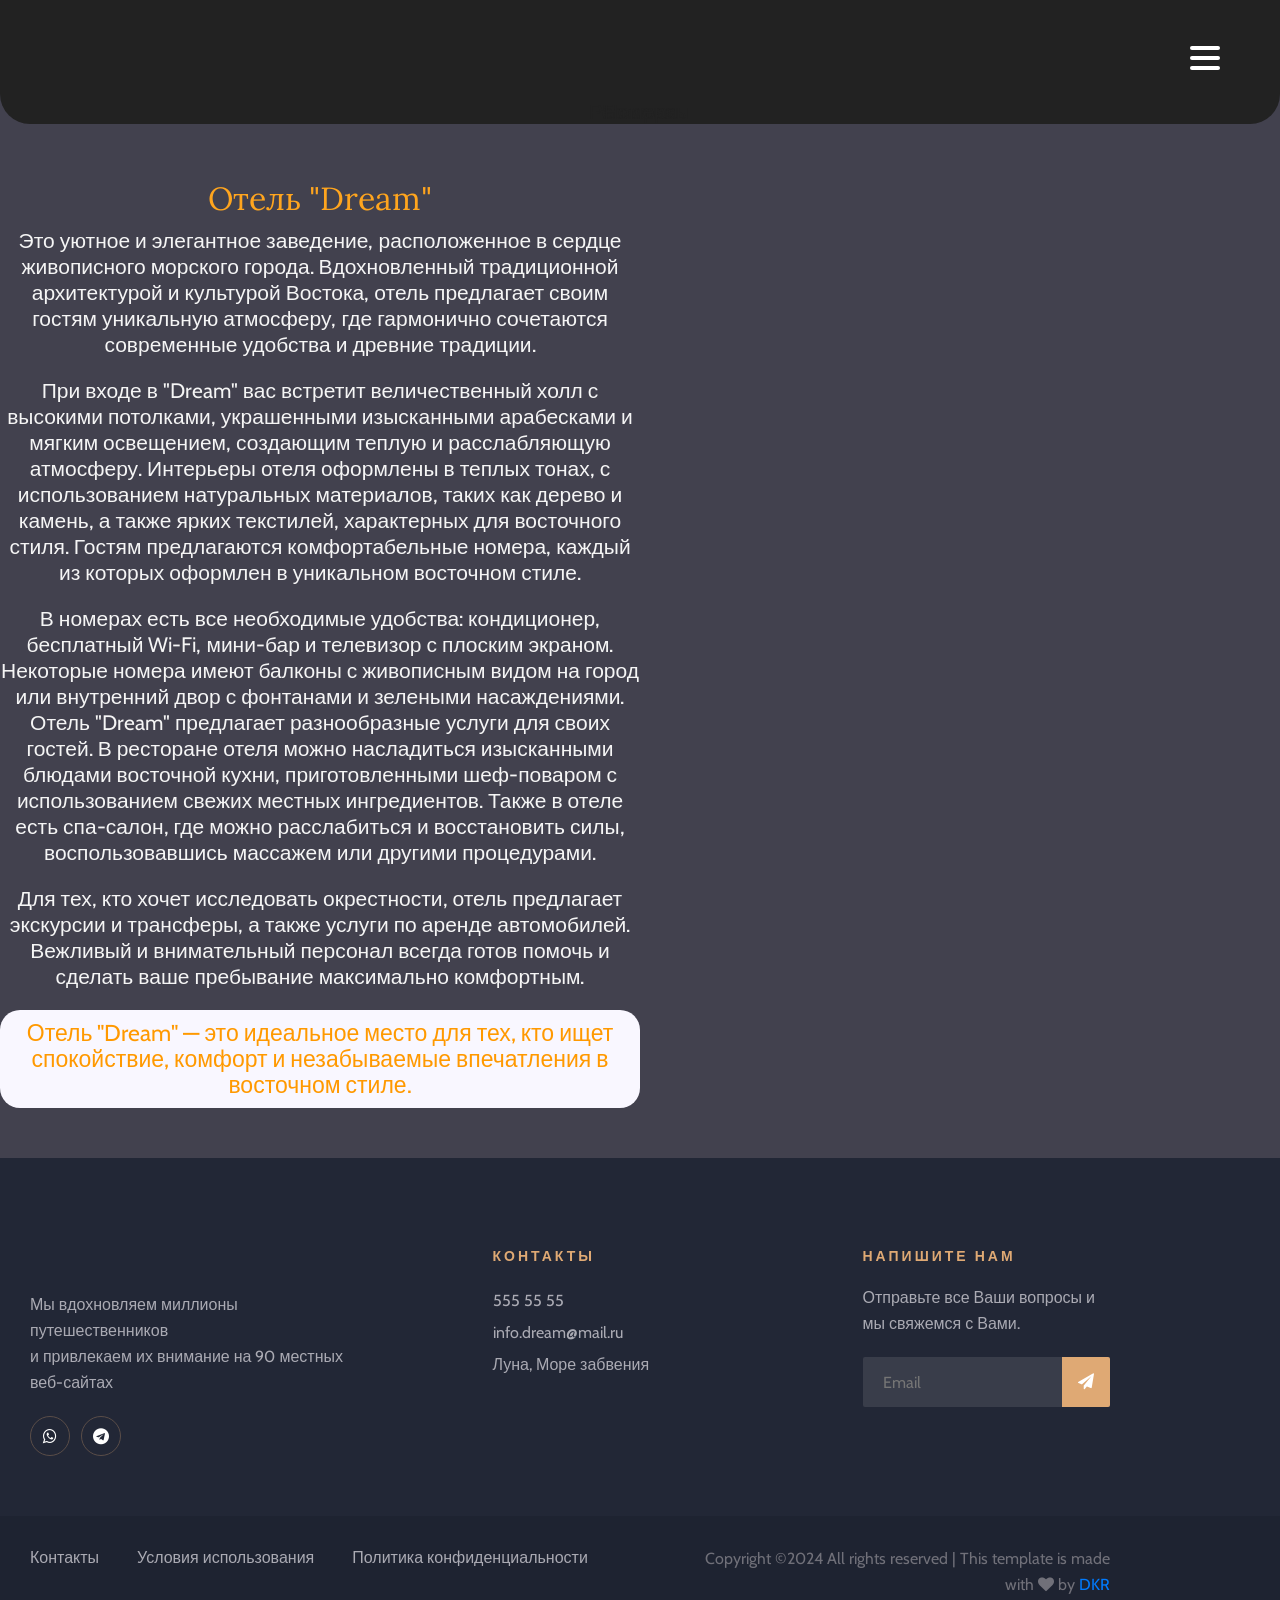
==== about_us.html @ 43c2ede9 "add main html" ====
<!DOCTYPE html>
<html ru>
    <head>
        <meta charset="UTF-8">
        <meta name="description" content="Мечта">
        <meta name="viewport" content="width=device-width, initial-scale=1.0">
        <title>О нас</title>

        <!-- Google Font -->
        <link href="https://fonts.googleapis.com/css?family=Lora:400,700&display=swap" rel="stylesheet">
        <link href="https://fonts.googleapis.com/css?family=Cabin:400,500,600,700&display=swap" rel="stylesheet">

        <!-- Css Styles -->
        <link rel="stylesheet" href="css/bootstrap.min.css" type="text/css">
        <link rel="stylesheet" href="css/font-awesome.min.css" type="text/css">
        <link rel="stylesheet" href="css/elegant-icons.css" type="text/css">
        <link rel="stylesheet" href="css/flaticon.css" type="text/css">
        <link rel="stylesheet" href="css/owl.carousel.min.css" type="text/css">
        <link rel="stylesheet" href="css/nice-select.css" type="text/css">
        <link rel="stylesheet" href="css/jquery-ui.min.css" type="text/css">
        <link rel="stylesheet" href="css/magnific-popup.css" type="text/css">
        <link rel="stylesheet" href="css/slicknav.min.css" type="text/css">
        <link rel="stylesheet" href="css/style.css" type="text/css">
    </head>
    <body style="background-color: rgb(66, 65, 78);">
        <script>
            function smoothScroll(event, targetId) {
                event.preventDefault(); // Отменяем стандартное поведение ссылки
                const targetElement = document.getElementById(targetId); // Находим целевой элемент
                targetElement.scrollIntoView({
                    behavior: 'smooth' // Устанавливаем плавный переход
                });
            }
        </script>
        <header class="header-section" id="home1">
            <section class="top-nav">

                <div class="logo-top">
                     <a href="#home1" onclick="smoothScroll(event, 'home1')">
                        <img src="./img/logo1.png" alt="">
                     </a>
                </div>

                <input id="menu-toggle" type="checkbox" />
                <label class='menu-button-container' for="menu-toggle">
                <div class='menu-button'></div>
                </label>
                 <ul class="menu_top">
                    <li><a href="E:\Университет\Dream\home.html">Главная</a></li>
                    <li><a href="E:\Университет\Dream\restaurants.html">Рестораны</a></li>
                    <li><a href="./rooms/rooms.html">Номера</a></li>
                 </ul>

            </section>
            <div class="menu-item" id="home">
                <div class="containero">
                    <div class="row">

                        <div class="logo1">
                            <div class="logo">
                                <a href="#home" onclick="smoothScroll(event, 'home')">
                                    <img src="./img/logo1.png" alt="">
                                </a>
                            </div>
                        </div>
                        <div class="menus">
                            <div class="nav-menu">
                                <nav class="mainmenu">
                                    <ul>
                                        <li class="ost"><a href="E:\Университет\Dream\restaurants.html">Рестораны</a></li>
                                        <li class="ost"><a href="./rooms/rooms.html">Номера</a>
                                            <ul class="dropdown">
                                                <li><a href="./rooms/standart.html">Стандарт</a></li>
                                                <li><a href="./rooms/deluxe.html">Делюкс</a></li>
                                                <li><a href="./rooms/family.html">Семейный</a></li>
                                                <li><a href="./rooms/premium.html">Премиум</a></li>
                                            </ul>
                                        </li>
                                        <li class="contact" style="padding-left: 55px;"><a href="E:\Университет\Dream\home.html">Главная</a></li>
                                    </ul>
                                </nav>
                            </div>
                        </div>
                    </div>
                </div>
            </div>
        </header>
        <section>
            <div class="about-us">
                <h2>Отель "Dream"</h2>
                <p>Это уютное и элегантное заведение, расположенное в сердце живописного морского города. Вдохновленный традиционной архитектурой и культурой Востока, отель предлагает своим гостям уникальную атмосферу, где гармонично сочетаются современные удобства и древние традиции.</p>
                <p>При входе в "Dream" вас встретит величественный холл с высокими потолками, украшенными изысканными арабесками и мягким освещением, создающим теплую и расслабляющую атмосферу. Интерьеры отеля оформлены в теплых тонах, с использованием натуральных материалов, таких как дерево и камень, а также ярких текстилей, характерных для восточного стиля.
                    Гостям предлагаются комфортабельные номера, каждый из которых оформлен в уникальном восточном стиле.</p>
                <p>В номерах есть все необходимые удобства: кондиционер, бесплатный Wi-Fi, мини-бар и телевизор с плоским экраном. Некоторые номера имеют балконы с живописным видом на город или внутренний двор с фонтанами и зелеными насаждениями.
                    Отель "Dream" предлагает разнообразные услуги для своих гостей. В ресторане отеля можно насладиться изысканными блюдами восточной кухни, приготовленными шеф-поваром с использованием свежих местных ингредиентов. Также в отеле есть спа-салон, где можно расслабиться и восстановить силы, воспользовавшись массажем или другими процедурами.
                </p>
                <p>Для тех, кто хочет исследовать окрестности, отель предлагает экскурсии и трансферы, а также услуги по аренде автомобилей. Вежливый и внимательный персонал всегда готов помочь и сделать ваше пребывание максимально комфортным.</p>
                <p id="p1">Отель "Dream" — это идеальное место для тех, кто ищет спокойствие, комфорт и незабываемые впечатления в восточном стиле.</p>
            </div>
        </section>
        <footer class="footer-section" id="contact1">
            <div class="container">
                <div class="footer-text">
                    <div class="row">
                        <div class="col-lg-4">
                            <div class="ft-about">
                                <div class="logo">
                                    <a href="#">
                                        <img src="img/footer-logo.svg" alt="">
                                    </a>
                                </div>
                                <p>Мы вдохновляем миллионы путешественников <br /> и привлекаем их внимание на 90 местных веб-сайтах</p>
                                <div class="fa-social">
                                    <a href="#"><i class="fa fa-whatsapp"></i></a>
                                    <a href="#"><i class="fa fa-telegram"></i></a>
                                </div>
                            </div>
                        </div>
                        <div class="col-lg-3 offset-lg-1">
                            <div class="ft-contact">
                                <h6>Контакты</h6>
                                <ul>
                                    <li>555 55 55</li>
                                    <li>info.dream@mail.ru</li>
                                    <li>Луна, Море забвения</li>
                                </ul>
                            </div>
                        </div>
                        <div class="col-lg-3 offset-lg-1">
                            <div class="ft-newslatter">
                                <h6> Напишите нам</h6>
                                <p>Отправьте все Ваши вопросы и мы свяжемся с Вами.</p>
                                <form action="#" class="fn-form">
                                    <input type="text" placeholder="Email">
                                    <button type="submit"><i class="fa fa-send"></i></button>
                                </form>
                            </div>
                        </div>
                    </div>
                </div>
            </div>
            <div class="copyright-option">
                <div class="container">
                    <div class="row">
                        <div class="col-lg-7">
                            <ul>
                                <li><a href="#">Контакты</a></li>
                                <li><a href="#">Условия использования</a></li>
                                <li><a href="#">Политика конфиденциальности</a></li>
                            </ul>
                        </div>
                        <div class="col-lg-5">
                            <div class="co-text"><p><!-- Link back to Colorlib can't be removed. Template is licensed under CC BY 3.0. -->
      Copyright &copy;2024 All rights reserved | This template is made with <i class="fa fa-heart" aria-hidden="true"></i> by <a href="https://dkr.ru" target="_blank">DKR</a>
      <!-- Link back to Colorlib can't be removed. Template is licensed under CC BY 3.0. --></p></div>
                        </div>
                    </div>
                </div>
            </div>
        </footer>
    </body>
</html>
---- css/elegant-icons.css ----
@font-face {
	font-family: 'ElegantIcons';
	src:url('../fonts/ElegantIcons.eot');
	src:url('../fonts/ElegantIcons.eot?#iefix') format('embedded-opentype'),
		url('../fonts/ElegantIcons.woff') format('woff'),
		url('../fonts/ElegantIcons.ttf') format('truetype'),
		url('../fonts/ElegantIcons.svg#ElegantIcons') format('svg');
	font-weight: normal;
	font-style: normal;
}

/* Use the following CSS code if you want to use data attributes for inserting your icons */
[data-icon]:before {
	font-family: 'ElegantIcons';
	content: attr(data-icon);
	speak: none;
	font-weight: normal;
	font-variant: normal;
	text-transform: none;
	line-height: 1;
	-webkit-font-smoothing: antialiased;
	-moz-osx-font-smoothing: grayscale;
}

/* Use the following CSS code if you want to have a class per icon */
/*
Instead of a list of all class selectors,
you can use the generic selector below, but it's slower:
[class*="your-class-prefix"] {
*/
.arrow_up, .arrow_down, .arrow_left, .arrow_right, .arrow_left-up, .arrow_right-up, .arrow_right-down, .arrow_left-down, .arrow-up-down, .arrow_up-down_alt, .arrow_left-right_alt, .arrow_left-right, .arrow_expand_alt2, .arrow_expand_alt, .arrow_condense, .arrow_expand, .arrow_move, .arrow_carrot-up, .arrow_carrot-down, .arrow_carrot-left, .arrow_carrot-right, .arrow_carrot-2up, .arrow_carrot-2down, .arrow_carrot-2left, .arrow_carrot-2right, .arrow_carrot-up_alt2, .arrow_carrot-down_alt2, .arrow_carrot-left_alt2, .arrow_carrot-right_alt2, .arrow_carrot-2up_alt2, .arrow_carrot-2down_alt2, .arrow_carrot-2left_alt2, .arrow_carrot-2right_alt2, .arrow_triangle-up, .arrow_triangle-down, .arrow_triangle-left, .arrow_triangle-right, .arrow_triangle-up_alt2, .arrow_triangle-down_alt2, .arrow_triangle-left_alt2, .arrow_triangle-right_alt2, .arrow_back, .icon_minus-06, .icon_plus, .icon_close, .icon_check, .icon_minus_alt2, .icon_plus_alt2, .icon_close_alt2, .icon_check_alt2, .icon_zoom-out_alt, .icon_zoom-in_alt, .icon_search, .icon_box-empty, .icon_box-selected, .icon_minus-box, .icon_plus-box, .icon_box-checked, .icon_circle-empty, .icon_circle-slelected, .icon_stop_alt2, .icon_stop, .icon_pause_alt2, .icon_pause, .icon_menu, .icon_menu-square_alt2, .icon_menu-circle_alt2, .icon_ul, .icon_ol, .icon_adjust-horiz, .icon_adjust-vert, .icon_document_alt, .icon_documents_alt, .icon_pencil, .icon_pencil-edit_alt, .icon_pencil-edit, .icon_folder-alt, .icon_folder-open_alt, .icon_folder-add_alt, .icon_info_alt, .icon_error-oct_alt, .icon_error-circle_alt, .icon_error-triangle_alt, .icon_question_alt2, .icon_question, .icon_comment_alt, .icon_chat_alt, .icon_vol-mute_alt, .icon_volume-low_alt, .icon_volume-high_alt, .icon_quotations, .icon_quotations_alt2, .icon_clock_alt, .icon_lock_alt, .icon_lock-open_alt, .icon_key_alt, .icon_cloud_alt, .icon_cloud-upload_alt, .icon_cloud-download_alt, .icon_image, .icon_images, .icon_lightbulb_alt, .icon_gift_alt, .icon_house_alt, .icon_genius, .icon_mobile, .icon_tablet, .icon_laptop, .icon_desktop, .icon_camera_alt, .icon_mail_alt, .icon_cone_alt, .icon_ribbon_alt, .icon_bag_alt, .icon_creditcard, .icon_cart_alt, .icon_paperclip, .icon_tag_alt, .icon_tags_alt, .icon_trash_alt, .icon_cursor_alt, .icon_mic_alt, .icon_compass_alt, .icon_pin_alt, .icon_pushpin_alt, .icon_map_alt, .icon_drawer_alt, .icon_toolbox_alt, .icon_book_alt, .icon_calendar, .icon_film, .icon_table, .icon_contacts_alt, .icon_headphones, .icon_lifesaver, .icon_piechart, .icon_refresh, .icon_link_alt, .icon_link, .icon_loading, .icon_blocked, .icon_archive_alt, .icon_heart_alt, .icon_star_alt, .icon_star-half_alt, .icon_star, .icon_star-half, .icon_tools, .icon_tool, .icon_cog, .icon_cogs, .arrow_up_alt, .arrow_down_alt, .arrow_left_alt, .arrow_right_alt, .arrow_left-up_alt, .arrow_right-up_alt, .arrow_right-down_alt, .arrow_left-down_alt, .arrow_condense_alt, .arrow_expand_alt3, .arrow_carrot_up_alt, .arrow_carrot-down_alt, .arrow_carrot-left_alt, .arrow_carrot-right_alt, .arrow_carrot-2up_alt, .arrow_carrot-2dwnn_alt, .arrow_carrot-2left_alt, .arrow_carrot-2right_alt, .arrow_triangle-up_alt, .arrow_triangle-down_alt, .arrow_triangle-left_alt, .arrow_triangle-right_alt, .icon_minus_alt, .icon_plus_alt, .icon_close_alt, .icon_check_alt, .icon_zoom-out, .icon_zoom-in, .icon_stop_alt, .icon_menu-square_alt, .icon_menu-circle_alt, .icon_document, .icon_documents, .icon_pencil_alt, .icon_folder, .icon_folder-open, .icon_folder-add, .icon_folder_upload, .icon_folder_download, .icon_info, .icon_error-circle, .icon_error-oct, .icon_error-triangle, .icon_question_alt, .icon_comment, .icon_chat, .icon_vol-mute, .icon_volume-low, .icon_volume-high, .icon_quotations_alt, .icon_clock, .icon_lock, .icon_lock-open, .icon_key, .icon_cloud, .icon_cloud-upload, .icon_cloud-download, .icon_lightbulb, .icon_gift, .icon_house, .icon_camera, .icon_mail, .icon_cone, .icon_ribbon, .icon_bag, .icon_cart, .icon_tag, .icon_tags, .icon_trash, .icon_cursor, .icon_mic, .icon_compass, .icon_pin, .icon_pushpin, .icon_map, .icon_drawer, .icon_toolbox, .icon_book, .icon_contacts, .icon_archive, .icon_heart, .icon_profile, .icon_group, .icon_grid-2x2, .icon_grid-3x3, .icon_music, .icon_pause_alt, .icon_phone, .icon_upload, .icon_download, .social_facebook, .social_twitter, .social_pinterest, .social_googleplus, .social_tumblr, .social_tumbleupon, .social_wordpress, .social_instagram, .social_dribbble, .social_vimeo, .social_linkedin, .social_rss, .social_deviantart, .social_share, .social_myspace, .social_skype, .social_youtube, .social_picassa, .social_googledrive, .social_flickr, .social_blogger, .social_spotify, .social_delicious, .social_facebook_circle, .social_twitter_circle, .social_pinterest_circle, .social_googleplus_circle, .social_tumblr_circle, .social_stumbleupon_circle, .social_wordpress_circle, .social_instagram_circle, .social_dribbble_circle, .social_vimeo_circle, .social_linkedin_circle, .social_rss_circle, .social_deviantart_circle, .social_share_circle, .social_myspace_circle, .social_skype_circle, .social_youtube_circle, .social_picassa_circle, .social_googledrive_alt2, .social_flickr_circle, .social_blogger_circle, .social_spotify_circle, .social_delicious_circle, .social_facebook_square, .social_twitter_square, .social_pinterest_square, .social_googleplus_square, .social_tumblr_square, .social_stumbleupon_square, .social_wordpress_square, .social_instagram_square, .social_dribbble_square, .social_vimeo_square, .social_linkedin_square, .social_rss_square, .social_deviantart_square, .social_share_square, .social_myspace_square, .social_skype_square, .social_youtube_square, .social_picassa_square, .social_googledrive_square, .social_flickr_square, .social_blogger_square, .social_spotify_square, .social_delicious_square, .icon_printer, .icon_calulator, .icon_building, .icon_floppy, .icon_drive, .icon_search-2, .icon_id, .icon_id-2, .icon_puzzle, .icon_like, .icon_dislike, .icon_mug, .icon_currency, .icon_wallet, .icon_pens, .icon_easel, .icon_flowchart, .icon_datareport, .icon_briefcase, .icon_shield, .icon_percent, .icon_globe, .icon_globe-2, .icon_target, .icon_hourglass, .icon_balance, .icon_rook, .icon_printer-alt, .icon_calculator_alt, .icon_building_alt, .icon_floppy_alt, .icon_drive_alt, .icon_search_alt, .icon_id_alt, .icon_id-2_alt, .icon_puzzle_alt, .icon_like_alt, .icon_dislike_alt, .icon_mug_alt, .icon_currency_alt, .icon_wallet_alt, .icon_pens_alt, .icon_easel_alt, .icon_flowchart_alt, .icon_datareport_alt, .icon_briefcase_alt, .icon_shield_alt, .icon_percent_alt, .icon_globe_alt, .icon_clipboard {
	font-family: 'ElegantIcons';
	speak: none;
	font-style: normal;
	font-weight: normal;
	font-variant: normal;
	text-transform: none;
	line-height: 1;
	-webkit-font-smoothing: antialiased;
}
.arrow_up:before {
	content: "\21";
}
.arrow_down:before {
	content: "\22";
}
.arrow_left:before {
	content: "\23";
}
.arrow_right:before {
	content: "\24";
}
.arrow_left-up:before {
	content: "\25";
}
.arrow_right-up:before {
	content: "\26";
}
.arrow_right-down:before {
	content: "\27";
}
.arrow_left-down:before {
	content: "\28";
}
.arrow-up-down:before {
	content: "\29";
}
.arrow_up-down_alt:before {
	content: "\2a";
}
.arrow_left-right_alt:before {
	content: "\2b";
}
.arrow_left-right:before {
	content: "\2c";
}
.arrow_expand_alt2:before {
	content: "\2d";
}
.arrow_expand_alt:before {
	content: "\2e";
}
.arrow_condense:before {
	content: "\2f";
}
.arrow_expand:before {
	content: "\30";
}
.arrow_move:before {
	content: "\31";
}
.arrow_carrot-up:before {
	content: "\32";
}
.arrow_carrot-down:before {
	content: "\33";
}
.arrow_carrot-left:before {
	content: "\34";
}
.arrow_carrot-right:before {
	content: "\35";
}
.arrow_carrot-2up:before {
	content: "\36";
}
.arrow_carrot-2down:before {
	content: "\37";
}
.arrow_carrot-2left:before {
	content: "\38";
}
.arrow_carrot-2right:before {
	content: "\39";
}
.arrow_carrot-up_alt2:before {
	content: "\3a";
}
.arrow_carrot-down_alt2:before {
	content: "\3b";
}
.arrow_carrot-left_alt2:before {
	content: "\3c";
}
.arrow_carrot-right_alt2:before {
	content: "\3d";
}
.arrow_carrot-2up_alt2:before {
	content: "\3e";
}
.arrow_carrot-2down_alt2:before {
	content: "\3f";
}
.arrow_carrot-2left_alt2:before {
	content: "\40";
}
.arrow_carrot-2right_alt2:before {
	content: "\41";
}
.arrow_triangle-up:before {
	content: "\42";
}
.arrow_triangle-down:before {
	content: "\43";
}
.arrow_triangle-left:before {
	content: "\44";
}
.arrow_triangle-right:before {
	content: "\45";
}
.arrow_triangle-up_alt2:before {
	content: "\46";
}
.arrow_triangle-down_alt2:before {
	content: "\47";
}
.arrow_triangle-left_alt2:before {
	content: "\48";
}
.arrow_triangle-right_alt2:before {
	content: "\49";
}
.arrow_back:before {
	content: "\4a";
}
.icon_minus-06:before {
	content: "\4b";
}
.icon_plus:before {
	content: "\4c";
}
.icon_close:before {
	content: "\4d";
}
.icon_check:before {
	content: "\4e";
}
.icon_minus_alt2:before {
	content: "\4f";
}
.icon_plus_alt2:before {
	content: "\50";
}
.icon_close_alt2:before {
	content: "\51";
}
.icon_check_alt2:before {
	content: "\52";
}
.icon_zoom-out_alt:before {
	content: "\53";
}
.icon_zoom-in_alt:before {
	content: "\54";
}
.icon_search:before {
	content: "\55";
}
.icon_box-empty:before {
	content: "\56";
}
.icon_box-selected:before {
	content: "\57";
}
.icon_minus-box:before {
	content: "\58";
}
.icon_plus-box:before {
	content: "\59";
}
.icon_box-checked:before {
	content: "\5a";
}
.icon_circle-empty:before {
	content: "\5b";
}
.icon_circle-slelected:before {
	content: "\5c";
}
.icon_stop_alt2:before {
	content: "\5d";
}
.icon_stop:before {
	content: "\5e";
}
.icon_pause_alt2:before {
	content: "\5f";
}
.icon_pause:before {
	content: "\60";
}
.icon_menu:before {
	content: "\61";
}
.icon_menu-square_alt2:before {
	content: "\62";
}
.icon_menu-circle_alt2:before {
	content: "\63";
}
.icon_ul:before {
	content: "\64";
}
.icon_ol:before {
	content: "\65";
}
.icon_adjust-horiz:before {
	content: "\66";
}
.icon_adjust-vert:before {
	content: "\67";
}
.icon_document_alt:before {
	content: "\68";
}
.icon_documents_alt:before {
	content: "\69";
}
.icon_pencil:before {
	content: "\6a";
}
.icon_pencil-edit_alt:before {
	content: "\6b";
}
.icon_pencil-edit:before {
	content: "\6c";
}
.icon_folder-alt:before {
	content: "\6d";
}
.icon_folder-open_alt:before {
	content: "\6e";
}
.icon_folder-add_alt:before {
	content: "\6f";
}
.icon_info_alt:before {
	content: "\70";
}
.icon_error-oct_alt:before {
	content: "\71";
}
.icon_error-circle_alt:before {
	content: "\72";
}
.icon_error-triangle_alt:before {
	content: "\73";
}
.icon_question_alt2:before {
	content: "\74";
}
.icon_question:before {
	content: "\75";
}
.icon_comment_alt:before {
	content: "\76";
}
.icon_chat_alt:before {
	content: "\77";
}
.icon_vol-mute_alt:before {
	content: "\78";
}
.icon_volume-low_alt:before {
	content: "\79";
}
.icon_volume-high_alt:before {
	content: "\7a";
}
.icon_quotations:before {
	content: "\7b";
}
.icon_quotations_alt2:before {
	content: "\7c";
}
.icon_clock_alt:before {
	content: "\7d";
}
.icon_lock_alt:before {
	content: "\7e";
}
.icon_lock-open_alt:before {
	content: "\e000";
}
.icon_key_alt:before {
	content: "\e001";
}
.icon_cloud_alt:before {
	content: "\e002";
}
.icon_cloud-upload_alt:before {
	content: "\e003";
}
.icon_cloud-download_alt:before {
	content: "\e004";
}
.icon_image:before {
	content: "\e005";
}
.icon_images:before {
	content: "\e006";
}
.icon_lightbulb_alt:before {
	content: "\e007";
}
.icon_gift_alt:before {
	content: "\e008";
}
.icon_house_alt:before {
	content: "\e009";
}
.icon_genius:before {
	content: "\e00a";
}
.icon_mobile:before {
	content: "\e00b";
}
.icon_tablet:before {
	content: "\e00c";
}
.icon_laptop:before {
	content: "\e00d";
}
.icon_desktop:before {
	content: "\e00e";
}
.icon_camera_alt:before {
	content: "\e00f";
}
.icon_mail_alt:before {
	content: "\e010";
}
.icon_cone_alt:before {
	content: "\e011";
}
.icon_ribbon_alt:before {
	content: "\e012";
}
.icon_bag_alt:before {
	content: "\e013";
}
.icon_creditcard:before {
	content: "\e014";
}
.icon_cart_alt:before {
	content: "\e015";
}
.icon_paperclip:before {
	content: "\e016";
}
.icon_tag_alt:before {
	content: "\e017";
}
.icon_tags_alt:before {
	content: "\e018";
}
.icon_trash_alt:before {
	content: "\e019";
}
.icon_cursor_alt:before {
	content: "\e01a";
}
.icon_mic_alt:before {
	content: "\e01b";
}
.icon_compass_alt:before {
	content: "\e01c";
}
.icon_pin_alt:before {
	content: "\e01d";
}
.icon_pushpin_alt:before {
	content: "\e01e";
}
.icon_map_alt:before {
	content: "\e01f";
}
.icon_drawer_alt:before {
	content: "\e020";
}
.icon_toolbox_alt:before {
	content: "\e021";
}
.icon_book_alt:before {
	content: "\e022";
}
.icon_calendar:before {
	content: "\e023";
}
.icon_film:before {
	content: "\e024";
}
.icon_table:before {
	content: "\e025";
}
.icon_contacts_alt:before {
	content: "\e026";
}
.icon_headphones:before {
	content: "\e027";
}
.icon_lifesaver:before {
	content: "\e028";
}
.icon_piechart:before {
	content: "\e029";
}
.icon_refresh:before {
	content: "\e02a";
}
.icon_link_alt:before {
	content: "\e02b";
}
.icon_link:before {
	content: "\e02c";
}
.icon_loading:before {
	content: "\e02d";
}
.icon_blocked:before {
	content: "\e02e";
}
.icon_archive_alt:before {
	content: "\e02f";
}
.icon_heart_alt:before {
	content: "\e030";
}
.icon_star_alt:before {
	content: "\e031";
}
.icon_star-half_alt:before {
	content: "\e032";
}
.icon_star:before {
	content: "\e033";
}
.icon_star-half:before {
	content: "\e034";
}
.icon_tools:before {
	content: "\e035";
}
.icon_tool:before {
	content: "\e036";
}
.icon_cog:before {
	content: "\e037";
}
.icon_cogs:before {
	content: "\e038";
}
.arrow_up_alt:before {
	content: "\e039";
}
.arrow_down_alt:before {
	content: "\e03a";
}
.arrow_left_alt:before {
	content: "\e03b";
}
.arrow_right_alt:before {
	content: "\e03c";
}
.arrow_left-up_alt:before {
	content: "\e03d";
}
.arrow_right-up_alt:before {
	content: "\e03e";
}
.arrow_right-down_alt:before {
	content: "\e03f";
}
.arrow_left-down_alt:before {
	content: "\e040";
}
.arrow_condense_alt:before {
	content: "\e041";
}
.arrow_expand_alt3:before {
	content: "\e042";
}
.arrow_carrot_up_alt:before {
	content: "\e043";
}
.arrow_carrot-down_alt:before {
	content: "\e044";
}
.arrow_carrot-left_alt:before {
	content: "\e045";
}
.arrow_carrot-right_alt:before {
	content: "\e046";
}
.arrow_carrot-2up_alt:before {
	content: "\e047";
}
.arrow_carrot-2dwnn_alt:before {
	content: "\e048";
}
.arrow_carrot-2left_alt:before {
	content: "\e049";
}
.arrow_carrot-2right_alt:before {
	content: "\e04a";
}
.arrow_triangle-up_alt:before {
	content: "\e04b";
}
.arrow_triangle-down_alt:before {
	content: "\e04c";
}
.arrow_triangle-left_alt:before {
	content: "\e04d";
}
.arrow_triangle-right_alt:before {
	content: "\e04e";
}
.icon_minus_alt:before {
	content: "\e04f";
}
.icon_plus_alt:before {
	content: "\e050";
}
.icon_close_alt:before {
	content: "\e051";
}
.icon_check_alt:before {
	content: "\e052";
}
.icon_zoom-out:before {
	content: "\e053";
}
.icon_zoom-in:before {
	content: "\e054";
}
.icon_stop_alt:before {
	content: "\e055";
}
.icon_menu-square_alt:before {
	content: "\e056";
}
.icon_menu-circle_alt:before {
	content: "\e057";
}
.icon_document:before {
	content: "\e058";
}
.icon_documents:before {
	content: "\e059";
}
.icon_pencil_alt:before {
	content: "\e05a";
}
.icon_folder:before {
	content: "\e05b";
}
.icon_folder-open:before {
	content: "\e05c";
}
.icon_folder-add:before {
	content: "\e05d";
}
.icon_folder_upload:before {
	content: "\e05e";
}
.icon_folder_download:before {
	content: "\e05f";
}
.icon_info:before {
	content: "\e060";
}
.icon_error-circle:before {
	content: "\e061";
}
.icon_error-oct:before {
	content: "\e062";
}
.icon_error-triangle:before {
	content: "\e063";
}
.icon_question_alt:before {
	content: "\e064";
}
.icon_comment:before {
	content: "\e065";
}
.icon_chat:before {
	content: "\e066";
}
.icon_vol-mute:before {
	content: "\e067";
}
.icon_volume-low:before {
	content: "\e068";
}
.icon_volume-high:before {
	content: "\e069";
}
.icon_quotations_alt:before {
	content: "\e06a";
}
.icon_clock:before {
	content: "\e06b";
}
.icon_lock:before {
	content: "\e06c";
}
.icon_lock-open:before {
	content: "\e06d";
}
.icon_key:before {
	content: "\e06e";
}
.icon_cloud:before {
	content: "\e06f";
}
.icon_cloud-upload:before {
	content: "\e070";
}
.icon_cloud-download:before {
	content: "\e071";
}
.icon_lightbulb:before {
	content: "\e072";
}
.icon_gift:before {
	content: "\e073";
}
.icon_house:before {
	content: "\e074";
}
.icon_camera:before {
	content: "\e075";
}
.icon_mail:before {
	content: "\e076";
}
.icon_cone:before {
	content: "\e077";
}
.icon_ribbon:before {
	content: "\e078";
}
.icon_bag:before {
	content: "\e079";
}
.icon_cart:before {
	content: "\e07a";
}
.icon_tag:before {
	content: "\e07b";
}
.icon_tags:before {
	content: "\e07c";
}
.icon_trash:before {
	content: "\e07d";
}
.icon_cursor:before {
	content: "\e07e";
}
.icon_mic:before {
	content: "\e07f";
}
.icon_compass:before {
	content: "\e080";
}
.icon_pin:before {
	content: "\e081";
}
.icon_pushpin:before {
	content: "\e082";
}
.icon_map:before {
	content: "\e083";
}
.icon_drawer:before {
	content: "\e084";
}
.icon_toolbox:before {
	content: "\e085";
}
.icon_book:before {
	content: "\e086";
}
.icon_contacts:before {
	content: "\e087";
}
.icon_archive:before {
	content: "\e088";
}
.icon_heart:before {
	content: "\e089";
}
.icon_profile:before {
	content: "\e08a";
}
.icon_group:before {
	content: "\e08b";
}
.icon_grid-2x2:before {
	content: "\e08c";
}
.icon_grid-3x3:before {
	content: "\e08d";
}
.icon_music:before {
	content: "\e08e";
}
.icon_pause_alt:before {
	content: "\e08f";
}
.icon_phone:before {
	content: "\e090";
}
.icon_upload:before {
	content: "\e091";
}
.icon_download:before {
	content: "\e092";
}
.social_facebook:before {
	content: "\e093";
}
.social_twitter:before {
	content: "\e094";
}
.social_pinterest:before {
	content: "\e095";
}
.social_googleplus:before {
	content: "\e096";
}
.social_tumblr:before {
	content: "\e097";
}
.social_tumbleupon:before {
	content: "\e098";
}
.social_wordpress:before {
	content: "\e099";
}
.social_instagram:before {
	content: "\e09a";
}
.social_dribbble:before {
	content: "\e09b";
}
.social_vimeo:before {
	content: "\e09c";
}
.social_linkedin:before {
	content: "\e09d";
}
.social_rss:before {
	content: "\e09e";
}
.social_deviantart:before {
	content: "\e09f";
}
.social_share:before {
	content: "\e0a0";
}
.social_myspace:before {
	content: "\e0a1";
}
.social_skype:before {
	content: "\e0a2";
}
.social_youtube:before {
	content: "\e0a3";
}
.social_picassa:before {
	content: "\e0a4";
}
.social_googledrive:before {
	content: "\e0a5";
}
.social_flickr:before {
	content: "\e0a6";
}
.social_blogger:before {
	content: "\e0a7";
}
.social_spotify:before {
	content: "\e0a8";
}
.social_delicious:before {
	content: "\e0a9";
}
.social_facebook_circle:before {
	content: "\e0aa";
}
.social_twitter_circle:before {
	content: "\e0ab";
}
.social_pinterest_circle:before {
	content: "\e0ac";
}
.social_googleplus_circle:before {
	content: "\e0ad";
}
.social_tumblr_circle:before {
	content: "\e0ae";
}
.social_stumbleupon_circle:before {
	content: "\e0af";
}
.social_wordpress_circle:before {
	content: "\e0b0";
}
.social_instagram_circle:before {
	content: "\e0b1";
}
.social_dribbble_circle:before {
	content: "\e0b2";
}
.social_vimeo_circle:before {
	content: "\e0b3";
}
.social_linkedin_circle:before {
	content: "\e0b4";
}
.social_rss_circle:before {
	content: "\e0b5";
}
.social_deviantart_circle:before {
	content: "\e0b6";
}
.social_share_circle:before {
	content: "\e0b7";
}
.social_myspace_circle:before {
	content: "\e0b8";
}
.social_skype_circle:before {
	content: "\e0b9";
}
.social_youtube_circle:before {
	content: "\e0ba";
}
.social_picassa_circle:before {
	content: "\e0bb";
}
.social_googledrive_alt2:before {
	content: "\e0bc";
}
.social_flickr_circle:before {
	content: "\e0bd";
}
.social_blogger_circle:before {
	content: "\e0be";
}
.social_spotify_circle:before {
	content: "\e0bf";
}
.social_delicious_circle:before {
	content: "\e0c0";
}
.social_facebook_square:before {
	content: "\e0c1";
}
.social_twitter_square:before {
	content: "\e0c2";
}
.social_pinterest_square:before {
	content: "\e0c3";
}
.social_googleplus_square:before {
	content: "\e0c4";
}
.social_tumblr_square:before {
	content: "\e0c5";
}
.social_stumbleupon_square:before {
	content: "\e0c6";
}
.social_wordpress_square:before {
	content: "\e0c7";
}
.social_instagram_square:before {
	content: "\e0c8";
}
.social_dribbble_square:before {
	content: "\e0c9";
}
.social_vimeo_square:before {
	content: "\e0ca";
}
.social_linkedin_square:before {
	content: "\e0cb";
}
.social_rss_square:before {
	content: "\e0cc";
}
.social_deviantart_square:before {
	content: "\e0cd";
}
.social_share_square:before {
	content: "\e0ce";
}
.social_myspace_square:before {
	content: "\e0cf";
}
.social_skype_square:before {
	content: "\e0d0";
}
.social_youtube_square:before {
	content: "\e0d1";
}
.social_picassa_square:before {
	content: "\e0d2";
}
.social_googledrive_square:before {
	content: "\e0d3";
}
.social_flickr_square:before {
	content: "\e0d4";
}
.social_blogger_square:before {
	content: "\e0d5";
}
.social_spotify_square:before {
	content: "\e0d6";
}
.social_delicious_square:before {
	content: "\e0d7";
}
.icon_printer:before {
	content: "\e103";
}
.icon_calulator:before {
	content: "\e0ee";
}
.icon_building:before {
	content: "\e0ef";
}
.icon_floppy:before {
	content: "\e0e8";
}
.icon_drive:before {
	content: "\e0ea";
}
.icon_search-2:before {
	content: "\e101";
}
.icon_id:before {
	content: "\e107";
}
.icon_id-2:before {
	content: "\e108";
}
.icon_puzzle:before {
	content: "\e102";
}
.icon_like:before {
	content: "\e106";
}
.icon_dislike:before {
	content: "\e0eb";
}
.icon_mug:before {
	content: "\e105";
}
.icon_currency:before {
	content: "\e0ed";
}
.icon_wallet:before {
	content: "\e100";
}
.icon_pens:before {
	content: "\e104";
}
.icon_easel:before {
	content: "\e0e9";
}
.icon_flowchart:before {
	content: "\e109";
}
.icon_datareport:before {
	content: "\e0ec";
}
.icon_briefcase:before {
	content: "\e0fe";
}
.icon_shield:before {
	content: "\e0f6";
}
.icon_percent:before {
	content: "\e0fb";
}
.icon_globe:before {
	content: "\e0e2";
}
.icon_globe-2:before {
	content: "\e0e3";
}
.icon_target:before {
	content: "\e0f5";
}
.icon_hourglass:before {
	content: "\e0e1";
}
.icon_balance:before {
	content: "\e0ff";
}
.icon_rook:before {
	content: "\e0f8";
}
.icon_printer-alt:before {
	content: "\e0fa";
}
.icon_calculator_alt:before {
	content: "\e0e7";
}
.icon_building_alt:before {
	content: "\e0fd";
}
.icon_floppy_alt:before {
	content: "\e0e4";
}
.icon_drive_alt:before {
	content: "\e0e5";
}
.icon_search_alt:before {
	content: "\e0f7";
}
.icon_id_alt:before {
	content: "\e0e0";
}
.icon_id-2_alt:before {
	content: "\e0fc";
}
.icon_puzzle_alt:before {
	content: "\e0f9";
}
.icon_like_alt:before {
	content: "\e0dd";
}
.icon_dislike_alt:before {
	content: "\e0f1";
}
.icon_mug_alt:before {
	content: "\e0dc";
}
.icon_currency_alt:before {
	content: "\e0f3";
}
.icon_wallet_alt:before {
	content: "\e0d8";
}
.icon_pens_alt:before {
	content: "\e0db";
}
.icon_easel_alt:before {
	content: "\e0f0";
}
.icon_flowchart_alt:before {
	content: "\e0df";
}
.icon_datareport_alt:before {
	content: "\e0f2";
}
.icon_briefcase_alt:before {
	content: "\e0f4";
}
.icon_shield_alt:before {
	content: "\e0d9";
}
.icon_percent_alt:before {
	content: "\e0da";
}
.icon_globe_alt:before {
	content: "\e0de";
}
.icon_clipboard:before {
	content: "\e0e6";
}


	.glyph {
		float: left;
		text-align: center;
		padding: .75em;
		margin: .4em 1.5em .75em 0;
		width: 6em;
text-shadow: none;
	}
        .glyph_big {
        font-size: 128px;
        color: #59c5dc;
        float: left;
        margin-right: 20px;
        }

        .glyph div { padding-bottom: 10px;}

	.glyph input {
		font-family: consolas, monospace;
		font-size: 12px;
		width: 100%;
		text-align: center;
		border: 0;
		box-shadow: 0 0 0 1px #ccc;
		padding: .2em;
                -moz-border-radius: 5px;
                -webkit-border-radius: 5px;
	}
	.centered {
		margin-left: auto;
		margin-right: auto;
	}
	.glyph .fs1 {
		font-size: 2em;
	}
---- css/flaticon.css ----
/*
  	Flaticon icon font: Flaticon
  	Creation date: 25/01/2019 11:32
  	*/

@font-face {
  font-family: "Flaticon";
  src: url("../fonts/Flaticon.eot");
  src: url("../fonts/Flaticon.eot?#iefix") format("embedded-opentype"),
       url("../fonts/Flaticon.woff") format("woff"),
       url("../fonts/Flaticon.ttf") format("truetype"),
       url("../fonts/Flaticon.svg#Flaticon") format("svg");
  font-weight: normal;
  font-style: normal;
}

@media screen and (-webkit-min-device-pixel-ratio:0) {
  @font-face {
    font-family: "Flaticon";
    src: url("../fonts/Flaticon.svg#Flaticon") format("svg");
  }
}

[class^="flaticon-"]:before, [class*=" flaticon-"]:before,
[class^="flaticon-"]:after, [class*=" flaticon-"]:after {   
  font-family: Flaticon;
  font-size: 50px;
  font-style: normal;
  margin-left: 0;
}

.flaticon-001-luggage:before { content: "\f100"; }
.flaticon-002-breakfast:before { content: "\f101"; }
.flaticon-003-air-conditioner:before { content: "\f102"; }
.flaticon-004-fridge:before { content: "\f103"; }
.flaticon-005-tea:before { content: "\f104"; }
.flaticon-006-dumbbell:before { content: "\f105"; }
.flaticon-007-swimming-pool:before { content: "\f106"; }
.flaticon-008-heater:before { content: "\f107"; }
.flaticon-009-cctv:before { content: "\f108"; }
.flaticon-010-newspaper:before { content: "\f109"; }
.flaticon-011-no-smoking:before { content: "\f10a"; }
.flaticon-012-cocktail:before { content: "\f10b"; }
.flaticon-013-safety-box:before { content: "\f10c"; }
.flaticon-014-ring-bell:before { content: "\f10d"; }
.flaticon-015-door-hanger:before { content: "\f10e"; }
.flaticon-016-washing-machine:before { content: "\f10f"; }
.flaticon-017-sunbed:before { content: "\f110"; }
.flaticon-018-iron:before { content: "\f111"; }
.flaticon-019-television:before { content: "\f112"; }
.flaticon-020-telephone:before { content: "\f113"; }
.flaticon-021-flip-flops:before { content: "\f114"; }
.flaticon-022-clock:before { content: "\f115"; }
.flaticon-023-hair-dryer:before { content: "\f116"; }
.flaticon-024-towel:before { content: "\f117"; }
.flaticon-025-pillow:before { content: "\f118"; }
.flaticon-026-bed:before { content: "\f119"; }
.flaticon-027-mirror:before { content: "\f11a"; }
.flaticon-028-vacuum-cleaner:before { content: "\f11b"; }
.flaticon-029-wifi:before { content: "\f11c"; }
.flaticon-030-bathtub:before { content: "\f11d"; }
.flaticon-031-elevator:before { content: "\f11e"; }
.flaticon-032-armchair:before { content: "\f11f"; }
.flaticon-033-dinner:before { content: "\f120"; }
.flaticon-034-camera:before { content: "\f121"; }
.flaticon-035-eight-ball:before { content: "\f122"; }
.flaticon-036-parking:before { content: "\f123"; }
.flaticon-037-sink:before { content: "\f124"; }
.flaticon-038-five-stars:before { content: "\f125"; }
.flaticon-039-three-stars:before { content: "\f126"; }
.flaticon-040-key-card:before { content: "\f127"; }
.flaticon-041-lamp:before { content: "\f128"; }
.flaticon-042-menu:before { content: "\f129"; }
.flaticon-043-room-service:before { content: "\f12a"; }
.flaticon-044-clock-1:before { content: "\f12b"; }
.flaticon-045-door:before { content: "\f12c"; }
.flaticon-046-toothbrush:before { content: "\f12d"; }
.flaticon-047-calendar:before { content: "\f12e"; }
.flaticon-048-door-handle:before { content: "\f12f"; }
.flaticon-049-power-socket:before { content: "\f130"; }
.flaticon-050-bellboy:before { content: "\f131"; }
---- css/nice-select.css ----
.nice-select {
  -webkit-tap-highlight-color: transparent;
  background-color: #fff;
  border-radius: 5px;
  border: solid 1px #e8e8e8;
  box-sizing: border-box;
  clear: both;
  cursor: pointer;
  display: block;
  float: left;
  font-family: inherit;
  font-size: 14px;
  font-weight: normal;
  height: 42px;
  line-height: 40px;
  outline: none;
  padding-left: 18px;
  padding-right: 30px;
  position: relative;
  text-align: left !important;
  -webkit-transition: all 0.2s ease-in-out;
  transition: all 0.2s ease-in-out;
  -webkit-user-select: none;
     -moz-user-select: none;
      -ms-user-select: none;
          user-select: none;
  white-space: nowrap;
  width: auto; }
  .nice-select:hover {
    border-color: #dbdbdb; }
  .nice-select:active, .nice-select.open, .nice-select:focus {
    border-color: #999; }
  .nice-select:after {
    border-bottom: 2px solid #999;
    border-right: 2px solid #999;
    content: '';
    display: block;
    height: 5px;
    margin-top: -4px;
    pointer-events: none;
    position: absolute;
    right: 12px;
    top: 50%;
    -webkit-transform-origin: 66% 66%;
        -ms-transform-origin: 66% 66%;
            transform-origin: 66% 66%;
    -webkit-transform: rotate(45deg);
        -ms-transform: rotate(45deg);
            transform: rotate(45deg);
    -webkit-transition: all 0.15s ease-in-out;
    transition: all 0.15s ease-in-out;
    width: 5px; }
  .nice-select.open:after {
    -webkit-transform: rotate(-135deg);
        -ms-transform: rotate(-135deg);
            transform: rotate(-135deg); }
  .nice-select.open .list {
    opacity: 1;
    pointer-events: auto;
    -webkit-transform: scale(1) translateY(0);
        -ms-transform: scale(1) translateY(0);
            transform: scale(1) translateY(0); }
  .nice-select.disabled {
    border-color: #ededed;
    color: #999;
    pointer-events: none; }
    .nice-select.disabled:after {
      border-color: #cccccc; }
  .nice-select.wide {
    width: 100%; }
    .nice-select.wide .list {
      left: 0 !important;
      right: 0 !important; }
  .nice-select.right {
    float: right; }
    .nice-select.right .list {
      left: auto;
      right: 0; }
  .nice-select.small {
    font-size: 12px;
    height: 36px;
    line-height: 34px; }
    .nice-select.small:after {
      height: 4px;
      width: 4px; }
    .nice-select.small .option {
      line-height: 34px;
      min-height: 34px; }
  .nice-select .list {
    background-color: #fff;
    border-radius: 5px;
    box-shadow: 0 0 0 1px rgba(68, 68, 68, 0.11);
    box-sizing: border-box;
    margin-top: 4px;
    opacity: 0;
    overflow: hidden;
    padding: 0;
    pointer-events: none;
    position: absolute;
    top: 100%;
    left: 0;
    -webkit-transform-origin: 50% 0;
        -ms-transform-origin: 50% 0;
            transform-origin: 50% 0;
    -webkit-transform: scale(0.75) translateY(-21px);
        -ms-transform: scale(0.75) translateY(-21px);
            transform: scale(0.75) translateY(-21px);
    -webkit-transition: all 0.2s cubic-bezier(0.5, 0, 0, 1.25), opacity 0.15s ease-out;
    transition: all 0.2s cubic-bezier(0.5, 0, 0, 1.25), opacity 0.15s ease-out;
    z-index: 9; }
    .nice-select .list:hover .option:not(:hover) {
      background-color: transparent !important; }
  .nice-select .option {
    cursor: pointer;
    font-weight: 400;
    line-height: 40px;
    list-style: none;
    min-height: 40px;
    outline: none;
    padding-left: 18px;
    padding-right: 29px;
    text-align: left;
    -webkit-transition: all 0.2s;
    transition: all 0.2s; }
    .nice-select .option:hover, .nice-select .option.focus, .nice-select .option.selected.focus {
      background-color: #f6f6f6; }
    .nice-select .option.selected {
      font-weight: bold; }
    .nice-select .option.disabled {
      background-color: transparent;
      color: #999;
      cursor: default; }

.no-csspointerevents .nice-select .list {
  display: none; }

.no-csspointerevents .nice-select.open .list {
  display: block; }
---- css/style.css ----
/* Start of Home */

body {
    margin: 0;
    padding: 0;
    font-family: Arial, sans-serif;
    background-color: #f0f0f0;
    transition: opacity 0.5s ease;
}

#content {
    max-width: 600px;
    margin: 50px auto;
    padding: 20px;
    background: white;
    border-radius: 8px;
    box-shadow: 0 0 10px rgba(0, 0, 0, 0.1);
}

/* Стартовое состояние для эффекта перехода */
.fade {
    opacity: 0;
}

.bg-1 {
	position: absolute;
	width: 100%;
	height: 949px;
	top: 8594px;
	background: #000000;
	opacity: 0.54;
	filter: blur(575px);
	z-index: -1;
}
html, body {
	height: 100%;
	font-family: "Cabin", sans-serif;
	-webkit-font-smoothing: antialiased;
}
h1, h2, h3, h4, h5, h6 {
	margin: 0;
	/*color: #111111;*/
	font-weight: 400;
	font-family: "Lora", serif;
}
h1 {
	font-size: 70px;
}
h3 {
	font-size: 30px;
}
h4 {
	font-size: 24px;
}
h5 {
	font-size: 18px;
}
h6 {
	font-size: 16px;
}
p {
	font-size: 16px;
	font-family: "Cabin", sans-serif;
	/*color: #6b6b6b;*/
	font-weight: 400;
	line-height: 26px;
	margin: 0 0 15px 0;
}
img {
	max-width: 100%;
}
input:focus, select:focus, button:focus, textarea:focus {
	outline: none;
}
a:hover, a:focus {
	text-decoration: none;
	outline: none;
	color: #fff;
}
ul, ol {
	padding: 0;
	margin: 0;
}
/*---------------------
  Helper CSS
-----------------------*/

.section-title {
	text-align: center;
	margin-bottom: 22px;
}
.section-title span {
	font-size: 14px;
	/*color: #dfa974;*/
	font-weight: 700;
	text-transform: uppercase;
	letter-spacing: 2px;
}
.section-title h2 {
	font-size: 44px;
	/*color: #19191a;*/
	line-height: 58px;
	margin-top: 90px;
}
.set-bg {
	background-repeat: no-repeat;
	background-size: cover;
	background-position: top center;
}
.spad {
	padding-top: 100px;
	padding-bottom: 100px;
}
.spad-2 {
	padding-top: 50px;
	padding-bottom: 70px;
}
.text-white h1, .text-white h2, .text-white h3, .text-white h4, .text-white h5, .text-white h6, .text-white p, .text-white span, .text-white li, .text-white a {
	color: #fff;
}
/* buttons */

.primary-btn {
	display: inline-block;
	font-size: 13px;
	color: #ffffff;
	text-transform: uppercase;
	letter-spacing: 2px;
	font-weight: 700;
	position: relative;
}
.primary-btn:after {
	position: absolute;
	left: 0;
	bottom: -5px;
	width: 100%;
	height: 2px;
	background: #dfa974;
	content: "";
}
/* Preloder */

#preloder {
	position: fixed;
	width: 100%;
	height: 100%;
	top: 0;
	left: 0;
	z-index: 999999;
	background: #ffffff;
}
.loader {
	width: 40px;
	height: 40px;
	position: absolute;
	top: 50%;
	left: 50%;
	margin-top: -13px;
	margin-left: -13px;
	border-radius: 60px;
	animation: loader 0.8s linear infinite;
	-webkit-animation: loader 0.8s linear infinite;
}
@keyframes loader {
	0% {
		-webkit-transform: rotate(0deg);
		transform: rotate(0deg);
		border: 4px solid #f44336;
		border-left-color: transparent;
	}
	50% {
		-webkit-transform: rotate(180deg);
		transform: rotate(180deg);
		border: 4px solid #673ab7;
		border-left-color: transparent;
	}
	100% {
		-webkit-transform: rotate(360deg);
		transform: rotate(360deg);
		border: 4px solid #f44336;
		border-left-color: transparent;
	}
}
@-webkit-keyframes loader {
	0% {
		-webkit-transform: rotate(0deg);
		border: 4px solid #f44336;
		border-left-color: transparent;
	}
	50% {
		-webkit-transform: rotate(180deg);
		border: 4px solid #673ab7;
		border-left-color: transparent;
	}
	100% {
		-webkit-transform: rotate(360deg);
		border: 4px solid #f44336;
		border-left-color: transparent;
	}
}
.spacial-controls {
	position: fixed;
	width: 111px;
	height: 91px;
	top: 0;
	right: 0;
	z-index: 999;
}
.spacial-controls .search-switch {
	display: block;
	height: 100%;
	padding-top: 30px;
	background: #323232;
	text-align: center;
	cursor: pointer;
}
.search-model {
	display: none;
	position: fixed;
	width: 100%;
	height: 100%;
	left: 0;
	top: 0;
	background: #000;
	z-index: 99999;
}
.search-model-form {
	padding: 0 15px;
}
.search-model-form input {
	width: 500px;
	font-size: 40px;
	border: none;
	border-bottom: 2px solid #333;
	background: none;
	/*color: #999;*/
}
.search-close-switch {
	position: absolute;
	width: 50px;
	height: 50px;
	background: #333;
	color: #fff;
	text-align: center;
	border-radius: 50%;
	font-size: 28px;
	line-height: 28px;
	top: 30px;
	cursor: pointer;
	display: -webkit-box;
	display: -ms-flexbox;
	display: flex;
	-webkit-box-align: center;
	-ms-flex-align: center;
	align-items: center;
	-webkit-box-pack: center;
	-ms-flex-pack: center;
	justify-content: center;
}
/*---------------------
  		Header
-----------------------*/
.header-section.header-normal .menu-item {
	-webkit-box-shadow: 0px 12px 15px rgba(36, 11, 12, 0.05);
	box-shadow: 0px 12px 15px rgba(36, 11, 12, 0.05);
}
.menu-item {
	position: absolute;
	width: 100%;
	height: 124px;
	left: 0px;
	top: 0px;
	background: #222222;
	border-radius: 0px 0px 30px 30px;
	z-index: 9;
}
.containero {
	display: flex;
	flex-direction: row;
	padding: 0px;
	position: fixed;
	height: 92px;
	left: 0px;
	top: 15px;
	margin-left: 30px;
	margin-right: 30px;
	background: rgba(31, 31, 31, 0.7);
	border-radius: 30px;
}
.row{
	margin-left: 0px;
	margin-right: 0px;
	width: 100%;
}
.menus {
	width: 75.2%;
	flex: none;
}
.logo1 {
	width: 24.8%;
}
.menu-item .logo {
	padding: 15px;
	width: 60%;
	height: 91.72px;
	background: url("img\logo1.png");
	mix-blend-mode: normal;
	border-radius: 30px;
	flex: none;
	order: 0;
	flex-grow: 0;
	padding-top: 8px;
}
.menu-item .logo a {
	display: inline-block;
}
.menu-item .nav-menu {
	height: 92px;
	text-align: right;
}
.ost {
	display: flex;
	font-family: 'Itim';
	font-style: normal;
	flex-direction: row;
	justify-content: center;
	align-items: center;
	padding: 27px 13px 0px 40px;
	gap: 10px;
	width: 169px;
	height: 92px;
	flex: none;
	order: 5;
	flex-grow: 0;
	color: #ffffff;
}
.contact {
	display: flex;
	font-family: 'Itim';
	flex-direction: row;
	justify-content: center;
	align-items: center;
	padding: 27px 13px 0px 45px;
	gap: 10px;
	width: 185px;
	height: 92px;
	background: rgb(233, 162, 96);
	border-radius: 30px;
	flex: none;
	order: 5;
	flex-grow: 0;
}
.menu-item .nav-menu .mainmenu .contact > a:after {
	position: absolute;
	left: 0;
	top: 35px;
	width: 100%;
	height: 2px;
	background: #fff;
	content: "";
	opacity: 0;
	-webkit-transition: all 0.3s;
	-o-transition: all 0.3s;
	transition: all 0.3s;
}
.menu-item .nav-menu .mainmenu {
	width: 100%;
	height: 92px;
	display: inline-block;
}
.menu-item .nav-menu .mainmenu ul {
	width: 100%;
	height: 92px;
}
.menu-item .nav-menu .mainmenu li {
	height: 92px;
	display: inline-block;
	position: relative;
	z-index: 1;
}
.menu-item .nav-menu .mainmenu li.active a:after {
	opacity: 1;
}
.menu-item .nav-menu .mainmenu li:hover>a:after {
	opacity: 1;
}
.menu-item .nav-menu .mainmenu li:hover .dropdown {
	top: 77px;
	opacity: 1;
	visibility: visible;
}
.menu-item .nav-menu .mainmenu li a {
	font-size: 24px;
	color: #ffffff; /*цвет шрифта в меню*/
	margin-right: 59.5px;
	font-weight: 530;
	display: inline-block;
	text-align: center;
	padding: 5px 0;
	position: relative;
	-webkit-transition: all 0.3s;
	-o-transition: all 0.3s;
	transition: all 0.3s;
}
.menu-item .nav-menu .mainmenu .cont{
	color: white; /*цвет шрифта в выделенном пунке меню*/
	text-shadow: 0 0 5px rgb(255, 222, 191);
}
.menu-item .nav-menu .mainmenu li a:after {
	position: absolute;
	left: 0;
	top: 35px;
	width: 100%;
	height: 2px;
	background: #ffffff;
	content: "";
	opacity: 0;
	-webkit-transition: all 0.3s;
	-o-transition: all 0.3s;
	transition: all 0.3s;
}
.menu-item .nav-menu .mainmenu li .dropdown {
	position: absolute;
	left: 0;
	top: 77px;
	width: 180px;
	background: #ffffff;
	z-index: 9;
	opacity: 0;
	visibility: hidden;
	-webkit-transition: all 0.3s;
	-o-transition: all 0.3s;
	transition: all 0.3s;
	-webkit-box-shadow: 0px 9px 15px rgba(25, 25, 26, 0.05);
	box-shadow: 0px 9px 15px rgba(25, 25, 26, 0.05);
}
.menu-item .nav-menu .mainmenu li .dropdown li {
	list-style: none;
	display: block;
}
.menu-item .nav-menu .mainmenu li .dropdown li a {
	font-size: 16px;
	/*color: black;*/
	display: block;
	text-align: left;
	padding: 8px 15px;
	-webkit-transition: all 0.3s;
	-o-transition: all 0.3s;
	transition: all 0.3s;
}
/*.menu-item .nav-menu .mainmenu li .dropdown li a:hover {
	color: #000000;
}*/
.menu-item .nav-menu .mainmenu li .dropdown li a:after {
	display: none;
}
.menu-item .nav-menu .nav-right {
	display: inline-block;
	margin-left: 43px;
	padding: 27px 0px;
}
.menu-item .nav-menu .nav-right i {
	font-size: 16px;
	/*color: #19191a;*/
	cursor: pointer;
}
.canvas-open {
	display: none;
}
.offcanvas-menu-wrapper {
	display: none;
}
.start{
	padding-left: 30px;
}
/*---------------------
  Hero
-----------------------*/
.container {
	width: 100%;
	margin-left: auto;
}
.hero-section {
	height: 949px;
	position: relative;
	padding-top: 123.991px;
	padding-bottom: 0px;
}
.hero-section .container {
	position: relative;
	z-index: 5;
	top: 5%;
	left: 0px;
	display: flex;
	justify-content: end;
}
.hero-text {
	padding-top: 145px;
}
.hero-text h1 {
	font-size: 80px;
	line-height: 90px;
	color: #ffffff;
	margin-bottom: 16px;
}
.hero-text p {
	font-size: 18px;
	color: #ffffff;
	line-height: 28px;
	margin-bottom: 35px;
}
#overlay{
	position: fixed;
	width: 100%;
	height: 100%;
	display: flex;
	z-index: 1000;
	/*justify-content: center;
	align-items: center;
	color: white;
	top: 50%;
	left: 25%;*/
	opacity: 0;
	background-color: rgba(0,0,0,0.5);
	padding: 15px;
	border-radius: 5px;
	display:none;
}
#overlay>div{
	position: fixed;
	width: 50%;
	height: 10%;
	display: flex;
	text-align: center;
	justify-content: center;
	align-items: center;
	color: white;
	top: 50%;
	left: 25%;
	border-radius: 20px;
	background-color: #4CAF50;
}
.booking-form {
	background: rgba(255, 255, 255, 0.84);
	border-radius: 50px;
	margin-left: 0;
	margin-top: 20px;
	align-items: right;
	padding: 44px 40px 50px 40px;
	width: 482px;
	text-align: right;
	font-size: 25px;
	color: rgb(255, 177, 104);
}
.booking-form h3 {
	font-size: 30px;
	line-height: 90px;
	color: rgb(255, 177, 104);
	margin-bottom: 29px;
}
.booking-form form .check-date {
	position: relative;
	margin-bottom: 15px;
	padding-bottom: 50px;
}
.booking-form form .check-date label {
	font-size: 14px;
	color: #707079;
	display: block;
	margin-bottom: 10px;
}
.booking-form form .check-date input {
	width: 100%;
	height: 50px;
	border: 1px solid #ebebeb;
	border-radius: 2px;
	font-size: 16px;
	text-transform: uppercase;
	font-weight: 500;
	padding-left: 0px;
	color: #dfa974;
	position: absolute;
}

#date-in, #date-out {
	left: 0px;
}

input[type='date']::-webkit-calendar-picker-indicator{
	position: absolute;
    background:#fff url('../img/calendar2.png')  97% 50% no-repeat ;
    color: #dfa974;
    right: 18px;
    padding: 5px;
    cursor: pointer;
}

.booking-form form .check-date i {
	color: #dfa974;
	position: absolute;
	right: 18px;
	bottom: 17px;
}
.booking-form form .select-option {
	margin-bottom: 15px;
}
.booking-form form .select-option1 {
	margin-bottom: 15px;
}
.booking-form form .select-option1 label {
	font-size: 14px;
	color: #707079;
	display: block;
	margin-bottom: 10px;

}
.booking-form form .select-option label {
	font-size: 14px;
	color: #707079;
	display: block;
	margin-bottom: 10px;

}
#guest, #room {
	border-radius: 2px;
	border: 1px solid #ebebeb;
	height: 50px;
	line-height: 50px;
	outline: none;
	padding-left: 20px;
	width: 100%;
	float: none;
	width: 100%;

	font-size: 14px;
	color: #dfa974;
	text-transform: uppercase;
	font-weight: 500;
	padding-left: 20px;
}
#guest:after, #room:after {
	border-bottom: 2px solid #dfa974;
	border-right: 2px solid #dfa974;
	height: 10px;
	margin-top: 0;
	right: 20px;
	width: 10px;
	top: 36%;
}

#guest:span {
	font-size: 16px;
	color: #19191a;
	text-transform: uppercase;
	font-weight: 500;
}

#guest:.list {
	margin-top: 0;
	width: 100%;
}
.booking-form form button {
	display: block;
	font-size: 14px;
	text-transform: uppercase;
	border: 1px solid #dfa974;
	border-radius: 2px;
	color: #dfa974;
	font-weight: 500;
	background: transparent;
	width: 100%;
	height: 46px;
	margin-top: 30px;
}
.booking-form ul {
	list-style-type: none;
}

.line1{
position: absolute;
width: 100%;
height: 0px;
left: 0px;
top: 905px;
border: 9px solid #1A1A1A;
transform: rotate(0.08deg);
}
.line2{
	position: absolute;
	width: 100%;
	height: 0px;
	left: 0px;
	top: 152px;
	border: 9px solid #1A1A1A;
	transform: rotate(0.08deg);
}
.carousel {
	padding-top: 160px;
	border: #000000;
	border-width: 10px;
   	position: absolute;
	width: 100%;
	height: 90%;
	left: 0;
	top: 0;
    overflow: visible;
    /*background: url("../img/carousel/1.png");
    animation: move 120s infinite  linear;*/
}

@keyframes autoplay-carousel1 {
   0%  { left: 0px; opacity: 1;} /* При запуске слайдера, первое изображение уже видимо */
   6%  { left: 0px; opacity: 1;} /* Стартовая позиция */
   24% { left: 0px; opacity:1; z-index:0; } /* С 4% до 16 % (3 секунды) изображение видимо */
   30% { left: 100%; opacity: 0; z-index: 0; } /* с 16% до 20% (1 секунды)выход изображения*/
   36% { left: -100%; opacity: 0; z-index: -1; } /* Возвращение на исходную позицию за пределами маски */
   88% { left: -100%; opacity: 0; z-index: 0; }
   94% { left: -100%; opacity: 0; } /* С 96% до 100% (1 секунда) – вход */
   100%{ left: 0px; opacity: 1; }

}
@keyframes autoplay-carousel2 {
   0%  { left: -100%; opacity: 0; } /* Исходная позиция за пределами маски */
   24% { left: -100%; opacity: 0; }/* Начало движения с 16% */
   30% { left: 0px; opacity: 1; }
   36% { left: 0px; opacity: 1; }  /* С 20% до 24% (в течении 1 секунды) — вход*/
   60% { left: 0px; opacity: 1; z-index: 0; }   /* С 24% до 36 % (3 секунды) изображение видимо */
   66% { left: 100%; opacity: 0; z-index: 0; } /* С 36% до 40% (1 секунда)— выход */
   72% { left: -100%; opacity: 0; z-index: -1; }   /* Возврат на исходную позицию */
   100%{ left: -100%; opacity: 0; z-index: -1; }
}

@keyframes autoplay-carousel3 {
   0%  { left: -100%; opacity: 0; }
   60% { left: -100%; opacity: 0; }
   66% { left: 0px; opacity: 1; }
   88% { left: 0px; opacity: 1; }
   94% { left: 0px; opacity: 1; z-index: 0;}
   100% { left: 100%; opacity: 0; z-index: 0; }

}


#img1 { animation: autoplay-carousel1 30s infinite  linear; }
#img2 { animation: autoplay-carousel2 30s infinite  linear; }
#img3 { animation: autoplay-carousel3 30s infinite  linear; }



@keyframes move {
   0%  { background-position: -100% 0%; opacity:1;}
   25%  { background-position: 0% 0%; opacity:1;}
   50% { background-position: 100% 0%;  opacity:1;}
   75%  { background-position: 0% 0%; opacity:1;}
   100%  { background-position: -100% 0%; opacity:1;}
}

#mask {
   overflow: hidden;
   height: 100%;
   object-fit: cover;
   position: relative;
   /*width: 100%;*/  /* Ширина изображения */
   height: 100%; /* Высота изображения */

}



#slider li {
   /*width: 100%;*/  /* Ширина изображения */
   height: 100%; /* Высота изображения */
   position: absolute;
   top: -100%;	/* Исходное положение  (за пределами слайдера) */
   list-style: none;
   object-fit: cover;

}

#slider li img{
   height: auto;
}

.carousel-wrapper{
position:relative;
display:flex;
height: 100%;
width: 100%;
  align-items: center;
}
.carousel-item{
position:absolute;
top:0;
bottom:0;
left:0;
right:0;
display: flex;
  justify-content: center;
  align-items: center;
  height: 756px;
}


.item-1{
/*z-index:2;*/
display: flex;
  justify-content: center;
  align-items: center;
  height: 756px;
opacity:1;
background: url("../img/carousel/1.png");
animation: autoplay-carousel1 30s infinite  linear;
}
.item-2{
/*z-index:2;*/
display: flex;
  justify-content: center;
  align-items: center;
  height: 756px;
opacity:1;
background: url("../img/carousel/2.png");
animation: autoplay-carousel2 30s infinite  linear;
}
.item-3{
/*z-index:2;*/
display: flex;
  justify-content: center;
  align-items: center;
  height: 756px;
opacity:1;
background: url("../img/carousel/3.png");
animation: autoplay-carousel3 30s infinite  linear;
}
.item-4{
	/*z-index:2;*/
	display: flex;
	  justify-content: center;
	  align-items: center;
	  height: 756px;
	opacity:1;
	background: url("../img/carousel/4.png");
	animation: autoplay-carousel3 30s infinite  linear;
}
.item-5{
	/*z-index:2;*/
	display: flex;
	  justify-content: center;
	  align-items: center;
	  height: 756px;
	opacity:1;
	background: url("../img/carousel/5.png");
	animation: autoplay-carousel3 30s infinite  linear;
}


/*---------------------
  About US
-----------------------*/

.aboutus-section-spad {
	padding-top: 260px;
	height: 750px;
}
.aboutus-section-spad .container .section-title h2 {
	margin-top: 10px;
}
.aboutus-section-spad .container .section-title span {
	color: #e9b66a;
}
.about-text {
	text-align: center;
	padding: 0 35px;
}
.about-text p {
	color: #595960;
	font-weight: 500;
}
.about-text p.f-para {
	margin-bottom: 10px;
}
.about-text p.s-para {
	margin-bottom: 35px;
}
.about-text .about-btn {
	color: #19191a;
}
.about-pic img {
	padding-top: 20%;
	min-width: 100%;
}

/*---------------------
	    Service
-----------------------*/

.services-section-spad {
	padding-top: 130px;
	height: 930px;
}
.services-section {
	padding-bottom: 60px;
	border-top: 1px solid #e5e5e5;
}
.services-section .section-title {
	margin-bottom: 36px;
}
.service-item {
	text-align: center;
	padding: 30px 35px 18px;
	-webkit-transition: all 0.3s;
	-o-transition: all 0.3s;
	transition: all 0.3s;
}
.service-item:hover {
	background: #dfa974;
}
.service-item:hover i {
	color: #ffffff;
}
.service-item:hover h4 {
	color: #ffffff;
}
.service-item:hover p {
	color: #ffffff;
}
.service-item i {
	display: inline-block;
	color: #dfa974;
	-webkit-transition: all 0.3s;
	-o-transition: all 0.3s;
	transition: all 0.3s;
}
.service-item h4 {
	color: #19191a;
	font-size: 22px;
	margin-bottom: 15px;
	margin-top: 10px;
	-webkit-transition: all 0.3s;
	-o-transition: all 0.3s;
	transition: all 0.3s;
}
.service-item p {
	color: #707079;
	-webkit-transition: all 0.3s;
	-o-transition: all 0.3s;
	transition: all 0.3s;
}

/*------------------------
  Home Page Room Section
-------------------------*/

.hp-room-items {
	margin-left: -15px;
	margin-right: -15px;
	overflow: hidden;
}
.hp-room-items .hp-room-item {
	height: 600px;
	margin-right: -15px;
	position: relative;
	overflow: hidden;
}
.hp-room-items .hp-room-item:hover .hr-text {
	bottom: 135px;
}
.hp-room-items .hp-room-item:hover .hr-text h2 {
	margin-bottom: 30px;
}
.hp-room-items .hp-room-item .hr-text {
	position: absolute;
	left: 45px;
	right: 25px;
	bottom: -250px;
	-webkit-transition: all 0.5s;
	-o-transition: all 0.5s;
	transition: all 0.5s;
}
.hp-room-items .hp-room-item .hr-text h3 {
	color: #ffffff;
	margin-bottom: 15px;
}
.hp-room-items .hp-room-item .hr-text h2 {
	color: #dfa974;
	font-weight: 700;
	margin-bottom: 50px;
	-webkit-transition: all 0.2s;
	-o-transition: all 0.2s;
	transition: all 0.2s;
}
.hp-room-items .hp-room-item .hr-text h2 span {
	font-family: "Cabin", sans-serif;
	font-size: 16px;
	font-weight: 400;
	color: #ffffff;
}
.hp-room-items .hp-room-item .hr-text table {
	margin-bottom: 30px;
}
.hp-room-items .hp-room-item .hr-text table tbody tr td {
	font-size: 16px;
	color: #ffffff;
	line-height: 36px;
}
.hp-room-items .hp-room-item .hr-text table tbody tr td.r-o {
	width: 120px;
}
.hp-room-items .hp-room-item .hr-text .primary-btn:after {
	background: #ffffff;
}

/*---------------------
  Testimonial Slider
-----------------------*/

.testimonial-section {
	background: #f9f9f9;
}
.testimonial-section .section-title {
	margin-bottom: 30px;
}
.testimonial-slider.owl-carousel .owl-item img {
	width: auto;
	margin: 0 auto;
}
.testimonial-slider.owl-carousel .owl-nav button {
	height: 44px;
	width: 44px;
	border: 1px solid #ebebeb;
	font-size: 24px;
	color: #707079;
	background: #ffffff;
	line-height: 48px;
	text-align: center;
	border-radius: 50%;
	position: absolute;
	left: -190px;
	top: 50%;
	-webkit-transform: translateY(-6px);
	-ms-transform: translateY(-6px);
	transform: translateY(-6px);
	-webkit-transition: all 0.3s;
	-o-transition: all 0.3s;
	transition: all 0.3s;
}
.testimonial-slider.owl-carousel .owl-nav button:hover {
	border-color: #19191a;
	color: #19191a;
}
.testimonial-slider.owl-carousel .owl-nav button.owl-next {
	left: auto;
	right: -190px;
}
.testimonial-slider .ts-item {
	text-align: center;
}
.testimonial-slider .ts-item p {
	font-size: 20px;
	color: #707079;
	line-height: 30px;
	margin-bottom: 50px;
}
.testimonial-slider .ts-item .ti-author {
	margin-bottom: 60px;
}
.testimonial-slider .ts-item .ti-author .rating {
	display: inline-block;
}
.testimonial-slider .ts-item .ti-author .rating i {
	color: #f5b917;
	font-size: 16px;
}
.testimonial-slider .ts-item .ti-author h5 {
	font-size: 20px;
	color: #19191a;
	display: inline-block;
}

/*---------------------
  Blog and Event
-----------------------*/

.blog-section {
	padding-bottom: 70px;
}
.blog-section .section-title {
	margin-bottom: 36px;
}

/*---------------------
	Service(Footer)
-----------------------*/
.footer-section {
	background: #222736;
}
.footer-section .footer-text {
	padding: 80px 0 30px;
}
.footer-section .footer-text .ft-about {
	margin-bottom: 30px;
}
.footer-section .footer-text .ft-about .logo {
	margin-bottom: 20px;
}
.footer-section .footer-text .ft-about .logo a {
	display: inline-block;
}
.footer-section .footer-text .ft-about p {
	color: #aaaab3;
	margin-bottom: 20px;
}
.footer-section .footer-text .ft-about .fa-social a {
	display: inline-block;
	height: 40px;
	width: 40px;
	font-size: 16px;
	line-height: 40px;
	text-align: center;
	color: #ffffff;
	border: 1px solid #5A4D48;
	border-radius: 50%;
	-webkit-transition: all 0.3s;
	-o-transition: all 0.3s;
	transition: all 0.3s;
	margin-right: 7px;
}
.footer-section .footer-text .ft-about .fa-social a:hover {
	background: #dfa974;
	border-color: #dfa974;
}
.footer-section .footer-text .ft-contact {
	margin-bottom: 30px;
}
.footer-section .footer-text .ft-contact h6 {
	font-size: 14px;
	color: #dfa974;
	text-transform: uppercase;
	font-weight: 700;
	letter-spacing: 3px;
	font-family: "Cabin", sans-serif;
	margin-bottom: 20px;
}
.footer-section .footer-text .ft-contact ul li {
	font-size: 16px;
	color: #aaaab3;
	line-height: 32px;
	list-style: none;
}
.footer-section .footer-text .ft-newslatter h6 {
	font-size: 14px;
	color: #dfa974;
	text-transform: uppercase;
	font-weight: 700;
	letter-spacing: 3px;
	font-family: "Cabin", sans-serif;
	margin-bottom: 20px;
}
.footer-section .footer-text .ft-newslatter p {
	color: #aaaab3;
	margin-bottom: 20px;
}
.footer-section .footer-text .ft-newslatter .fn-form {
	position: relative;
}
.footer-section .footer-text .ft-newslatter .fn-form input {
	width: 100%;
	height: 50px;
	border-radius: 2px;
	background: #393D4A;
	border: none;
	padding-left: 20px;
	font-size: 16px;
	color: #707079;
}
.footer-section .footer-text .ft-newslatter .fn-form button {
	position: absolute;
	right: 0;
	top: 0;
	font-size: 16px;
	background: #dfa974;
	color: #ffffff;
	padding: 0 16px;
	height: 50px;
	border: none;
	border-radius: 0 2px 2px 0;
}
.footer-section .copyright-option {
	background: rgba(16, 20, 31, 0.2);
	padding: 20px 0;
}
.footer-section .copyright-option ul li {
	list-style: none;
	display: inline-block;
	margin-right: 34px;
}
.footer-section .copyright-option ul li:last-child {
	margin-right: 0;
}
.footer-section .copyright-option ul li a {
	font-size: 16px;
	color: #aaaab3;
}
.footer-section .copyright-option .co-text {
	font-size: 16px;
	color: #707079;
	text-align: right;
}

/*---------------------
		Basket
-----------------------*/

body.no-scroll {
	position: fixed; /* Запрещает прокрутку страницы */
	width: 100%; /* Фиксирует ширину страницы */
}
.top-1 {
	position: absolute;
	width: 100%;
	height: 124px;
	left: 0px;
	top: -1px;
	background: #222222;
	border-radius: 0px 0px 30px 30px;
}
.top-2 {
	position: relative;
	display: flex;
	width: 89%;
	height: 92px;
	left: 100px;
	top: 15px;
	background: rgba(255, 255, 255, 0.13);
	backdrop-filter: blur(4px);
	border-radius: 30px;
}
.basket-top {
	height: 939px;
}
.basket-text-top {
	position: relative;
	display: flex;
	float: right;
	text-align: center;
	width: 134px;
	height: 38px;
	top: 26.86px;
	font-family: 'Itim';
	font-style: normal;
	font-weight: 400;
	font-size: 32px;
	line-height: 38px;
	color: #7C7C7C;
	mix-blend-mode: normal;
}
.line-1-basket {
	top: 170px;
	position: absolute;
	height: 178px;
	width: auto;
	left: calc(57% - 1317px/2 - 0.5px);
}
.line-2-basket {
	top: 380px;
	position: absolute;
	height: 178px;
	width: 89%;
	left: calc(57% - 1317px/2 - 0.5px);
}
.line-3-basket {
	top: 590px;
	position: absolute;
	height: 178px;
	width: 89%;
	left: calc(57% - 1317px/2 - 0.5px);
}
.line-1-basket-1 {
	position: relative;
	display: inline-block;
	width: 521px;
	height: 178px;
}
.line-1-basket-2 {
	position: relative;
	display: inline-block;
	left: 14%;
	width: 521px;
	height: 178px;
}
.one {
	width: 295px;
	height: 178px;
}
.o {
	display: flex;
}
.one-text {
	margin-top: 65px;
	padding-left: 15px;
	position: relative;
	width: 175px;
	height: 38px;
	font-family: 'Itim';
	font-style: normal;
	font-weight: 400;
	font-size: 32px;
	line-height: 38px;
	display: flex;
	align-items: center;
	color: #000000;
	text-decoration-line: underline;
}
.dot {
	position: relative;
	width: 19px;
	height: 19px;
	left: -25px;
	top: 95px;
	background: #646464;
	border-radius: 65px 65px 65px 65px;
}
.linee {
	position: absolute;
	width: 878px;
	height: 0px;
	left: 0px;
	top: 833px;
	border: 2px solid #FF0000;
}
.sum {
	left: 100px;
	top: 852px;
	width: 505px;
	position: relative;
	height: 42px;
	display: flex;
}
.sum-text-1 {
	position: relative;
	width: 248px;
	height: 42px;
	font-family: 'Jacques Francois';
	font-style: normal;
	font-weight: 400;
	font-size: 32px;
	line-height: 42px;
	display: flex;
	align-items: center;
	color: #000000;
}
.sum-text {
	position: relative;
	width: 243px;
	height: 39px;
	display: flex;
}
.sum-text-2-1 {
	position: relative;
	width: 163px;
	height: 38px;
	left: 0px;
	top: 0px;
	font-family: 'Itim';
	font-style: normal;
	font-weight: 400;
	font-size: 32px;
	line-height: 38px;
	align-items: center;
	color: #000000;
	text-decoration-line: underline;
}
.order {
	position: relative;
	float: right;
	width: 250px;
	height: 250px;
	right: 100px;
	top: 617px;
}

/*---------------------
		Order
-----------------------*/
.form {
	background-image: url(logo2.png);
	height: 949px;
	background-color: #1f1c1c;
}
.form12 {
	position: relative;
	width: 700px;
	top: calc(50% - 530px/2);
	left: calc(50% - 700px/2);
}
.table1 {
	padding: 15px 15px 15px 15px;
}
.table2 {
	height: 430px;
	background-color: rgb(238, 171, 151);
}
tr {
	color: white;
	text-shadow: 
        -1px -1px 0 rgb(255, 30, 30),
         1px -1px 0 rgb(255, 30, 30),
        -1px  1px 0 rgb(255, 30, 30),
         1px  1px 0 rgb(255, 30, 30);
}
input {
	border-style: solid;
	border: rgb(255, 30, 30);
	border-radius: 5px;
}
th {
	font-size: 18px;
	height: 30px;
	padding-right: 10px;
	padding-left: 5px;
}
.button-link {
	display: inline-block;
	padding: 15px 25px;
	height: 19px;
	color: white;
	background-color: rgb(255, 30, 30);
	text-decoration: none;
	border-radius: 10px;
	font-size: 16px;
}
.button-link:hover {
	background-color: rgb(185, 128, 75);
}
button {
	background-color: rgb(255, 175, 100);
	border-radius: 10px;
	padding: 15px 25px;
	border: none;
	height: 49px;
	font-size: 16px;
	color: white;
}
button:hover {
	background-color: rgb(185, 128, 75);
}
.wishes {
	border-radius: 5px;
	border: white;
}
#last {
	height: 40px;
}
#table {
	border-color: brown;
	width: 500px;
	background-color: azure;
}
.top-nav{
display: none;
}

/* min size style*/
@media screen and (min-width:1290px) {
.booking-form h3 {
	font-size: 34px;

}
.booking-form {
	position: relative;
	top: 25px;
}
}
@media only screen and (max-width: 1289px) {

.col-sm-6 img {
	height: 70%;
	padding-top: 10px;
	padding-bottom: 50px;
}
.about-pic {
	height: 100%;
}
.s-para {
	margin-bottom: 10px;
}

.top-nav {
  display: flex;
  flex-direction: row;
  align-items: center;
  justify-content: space-between;
  background: #222222;
  border-radius: 0px 0px 30px 30px;
  position: fixed;
   z-index: 10;

  /* W3C, IE 10+/ Edge, Firefox 16+, Chrome 26+, Opera 12+, Safari 7+ */
  color: #000;
  height: 124px;
  top: 0px;
  padding: 0;
  width: 100%;
}
.container {
	height: 80%;
}
.logo-top {
	padding: 15px;
    width: 115%;

    flex: none;
	order: 0;
	flex-grow: 0;
	padding-top: 2px;
	}
.logo-top a {
	display: inline-block;
}

img{
	height: 70px;
}

.menu-button-container {
  display: flex;
  height: 100%;
  width: 30px;
  cursor: pointer;
  flex-direction: column;
  justify-content: center;
  align-items: right;
  margin-right:30px;
  z-index: 10;
  position: fixed;
  right:30px;
}

#menu-toggle {
  display: none;
}

.menu-button,
.menu-button::before,
.menu-button::after {
  display: block;
  background-color: #fff;
  position: absolute;
  height: 4px;
  width: 30px;
  transition: transform 400ms cubic-bezier(0.23, 1, 0.32, 1);
  border-radius: 2px;

}

.menu-button::before {
  content: '';
  margin-top: -10px;
}

.menu-button::after {
  content: '';
  margin-top: 10px;
}

#menu-toggle:checked + .menu-button-container .menu-button::before {
  margin-top: 0px;
  transform: rotate(405deg);
}

#menu-toggle:checked + .menu-button-container .menu-button {
  background: rgba(255, 255, 255, 0);
}

#menu-toggle:checked + .menu-button-container .menu-button::after {
  margin-top: 0px;
  transform: rotate(-405deg);
}

  .menu-button-container {
    display: flex;
  }
  .menu_top {
    position: absolute;
    top: 23px;
    margin-top: 74px;
    left: 0;
    flex-direction: column;
    width: 100%;
    justify-content: center;
    align-items: center;
    color: #000;
    z-index: 9;
  }
  #menu-toggle ~ .menu_top li {
    height: 0;
    margin: 0;
    padding: 0;
    border: 0;
    color: #ffe0bc;
    /*transition: height 400ms cubic-bezier(0.23, 1, 0.32, 1);*/

  }
  #menu-toggle:checked ~ .menu_top li {
    border: 1px solid #333;
    height: 3.5em;
    padding: 0.5em;

    transition: height 400ms cubic-bezier(0.23, 1, 0.32, 1);
    z-index:9;
  }

  #menu-toggle:checked ~ .menu_top li a{
  color: white;
  }
  .menu_top > li {
    display: flex;
    justify-content: center;
    margin: 0;
    padding: 0.5em 0;
    width: 100%;
    background-color: #222;
    overflow: visible;

  }
  .menu_top  li a {
	font-size: 20px;
	color: #222222; /*цвет шрифта в меню*/
	}
  .menu_top > li:not(:last-child) {
    border-bottom: 1px solid #444;
  }

.menu-item {
  display: none;

}


.booking-form {
	margin-top: 120px;
	padding: 30px 20px 30px 20px;
	width: 100%;
	height: auto;
	text-align: right;
	font-size: 20px;
	display: flex;
	justify-content: end;
}
.booking-form form {
	width: 95%;
	}

.booking-form h3 {
	position: absolute;
	width: auto;
	font-size: 25px;
	line-height: 30px;
	color: rgb(255, 177, 104);
	padding-bottom: 40px;
}
.booking-form form .check-date {
	position: relative;
	top: 65px;
	padding-bottom: 40px;
}
.booking-form form .check-date label {
	font-size: 14px;
	color: #707079;
	display: block;
	margin-bottom: 10px;
}
.booking-form form .check-date input {
	width: 100%;
	height: 50px;
	border: 1px solid #ebebeb;
	border-radius: 2px;
	font-size: 16px;
	text-transform: uppercase;
	font-weight: 500;
	padding-left: 0px;
	color: #dfa974;
	position: absolute;
}



#date-in, #date-out {
	left: 0px;
}

input[type='date']::-webkit-calendar-picker-indicator{
	position: absolute;
    background:#fff url('../img/calendar2.png')  97% 50% no-repeat ;
    color: #dfa974;
    right: 18px;
    padding: 5px;
    cursor: pointer;
}

.booking-form form .check-date i {
	color: #dfa974;
	position: absolute;
	right: 18px;
	bottom: 17px;
}
.booking-form form .select-option {
	padding-top: 70px;
	margin-bottom: 10px;
}
.booking-form form .select-option1 {
	padding-top: 0px;
	margin-bottom: 15px;
}
.booking-form form .select-option label {
	font-size: 14px;
	color: #707079;
	display: block;
	margin-bottom: 10px;

}
#guest, #room {
	border-radius: 2px;
	border: 1px solid #ebebeb;
	height: 50px;
	line-height: 50px;
	outline: none;
	padding-left: 20px;
	width: 100%;
	float: none;
	width: 100%;

	font-size: 14px;
	color: #dfa974;
	text-transform: uppercase;
	font-weight: 500;
	padding-left: 20px;
}
#guest:after, #room:after {
	border-bottom: 2px solid #dfa974;
	border-right: 2px solid #dfa974;
	height: 10px;
	margin-top: 0;
	right: 20px;
	width: 10px;
	top: 36%;
}

#guest:span {
	font-size: 16px;
	color: #19191a;
	text-transform: uppercase;
	font-weight: 500;
}

#guest:.list {
	margin-top: 0;
	width: 100%;
}
.booking-form form button {
	display: block;
	font-size: 14px;
	text-transform: uppercase;
	border: 1px solid #dfa974;
	border-radius: 2px;
	color: #dfa974;
	font-weight: 500;
	background: transparent;
	width: 100%;
	height: 46px;
	margin-top: 30px;
}
.booking-form ul {
	list-style-type: none;
}
.hero-text {
	padding-top: 0px;
}
.hero-section {
	height: 949px;
	position: relative;
	padding-top: 0px;
	padding-bottom: 0px;
}
.hero-section .container {
	position: relative;
	z-index: 5;
	top: 16%;
	left: 0px;
	display: flex;
	justify-content: end;
}
.container {
	width: 100%;
	padding-top: 10px;
	margin-left: 0;
}
.about-pic img {
	display: flex;
	justify-content: center;
	left: 50%;
	min-width: 100%;
}
.hero-text {
	padding-top: 160px;
}
.hero-text h1 {
	font-size: 70px;
	height: 70px;
	margin-bottom: 5px;
}
.hero-text p {
	margin-top: 10px;
	margin-bottom: 10px;
}
}
@media only screen and (max-width: 991px) {


	.booking-form {
		margin-top: 15px;
		padding: 30px 20px 30px 20px;
		width: 80%;
		height: auto;
		text-align: right;
		font-size: 20px;
		display: flex;
		justify-content: end;
	}

	.booking-form form {
	width: 95%;
	}

	.booking-form form .check-date input {
	width: 100%;
	height: 50px;
	border: 1px solid #ebebeb;
	border-radius: 2px;
	font-size: 16px;
	text-transform: uppercase;
	font-weight: 500;
	padding-left: 0px;
	color: #dfa974;
	position: absolute;
}

	.hero-text {
		padding-top: 0px;
	}
	.hero-text h1 {
		font-size: 70px;
		height: 70px;
		margin-bottom: 5px;
	}
	.hero-text p {
		margin-top: 10px;
		margin-bottom: 10px;
	}
	.aboutus-section-spad {
		padding-top: 200px;
		height: auto;
		position: relative;
	}
	.services-section-spad {
		height: auto;
	}
}
@media only screen and (max-width:767px) {
	.aboutus-section-spad {
		padding-top: 160px;
		height: auto;
		position: relative;
	}
	.hero-section {
	  padding-top: 0px;
	  height: 105%;
	  padding-bottom: 0px;
	}
	.about-btn {
		position: relative;
		display: flex;
		left: 43%;
	}
	.anda {
		font-size: 15px;
	}
	.section-title h2 {
		font-size: 30px;
	}
	.hero-section {
		height: 949px;
		position: relative;
		padding-top: 0px;
		padding-bottom: 0px;
	}
	.hero-section .container {
		position: relative;
		z-index: 5;
		top: 15%;
		left: 0px;
		display: flex;
		justify-content: end;
	}
	.primary-btn {
		position: absolute;
		top: 110%;
	}
	.hero-text {
		position: relative;
		padding-top: 0px;
		font-size: 10px;
	}
	.hero-text h1 {
		font-size: 57px;
		height: 60px;
	}
	.container {
		width: 100%;
		margin-left: 0;
	}

	.booking-form {
	  margin-left: 0%;
	  padding: 30px 20px 30px 20px;
	  width: 80%;
	  height: auto;
	  text-align: right;
	  font-size: 20px;
	  display: flex;
	  justify-content: end;
	}

	.booking-form form .check-date input {
	width: 100%;
	height: 50px;
	border: 1px solid #ebebeb;
	border-radius: 2px;
	font-size: 16px;
	text-transform: uppercase;
	font-weight: 500;
	padding-left: 0px;
	color: #dfa974;
	position: absolute;
}
	
}


.menu-item .nav-menu .mainmenu li:hover .dropdown {
	top: 97px;
	opacity: 1;
	visibility: visible;
}
.menu-item .nav-menu .mainmenu li .dropdown {
	position: absolute;
	left: 20px;
	top: 117px;
	width: 120px;
	height: auto;
	background: rgb(31, 31, 31, 0.7);
	border-radius: 30px;
	z-index: 9;
	opacity: 0;
	visibility: hidden;
	-webkit-transition: all 0.3s;
	-o-transition: all 0.3s;
	transition: all 0.3s;
	-webkit-box-shadow: 0px 9px 15px rgba(25, 25, 26, 0.05);
	box-shadow: 0px 9px 15px rgba(25, 25, 26, 0.05);
}
.menu-item .nav-menu .mainmenu li .dropdown li {
	list-style: none;
	display: block;
	text-align: center;
	height: 45px;
}
.menu-item .nav-menu .mainmenu li .dropdown li a {
	font-size: 19px;
	color: #ffffff;
	display: block;
	text-align: center;
	-webkit-transition: all 0.3s;
	-o-transition: all 0.3s;
	transition: all 0.3s;
}
.menu-item .nav-menu .mainmenu li .dropdown li a:hover {
	color: #000000;
}
.menu-item .nav-menu .mainmenu li .dropdown li a:after {
	display: none;
}

/* End of Home */

/* Start of Restaurants */

.service1-item {
	text-align: center;
	padding: 30px 0px 0px;
	margin-bottom: 10px;
	-webkit-transition: all 0.3s;
	-o-transition: all 0.3s;
	transition: all 0.3s;
}
.service1-item:hover {
	background: rgba(0, 0, 0, 0.171);
}
.service1-item img {
	position: relative;
	padding-bottom: 0px;
	z-index: -1;
	opacity: 95%;
	width: auto;
	height: 90%;
}
.service1-item i {
	-webkit-transition: all 0.3s;
	-o-transition: all 0.3s;
	transition: all 0.3s;
}
.service1-item h4 {
	color: #19191a;
	font-size: 22px;
	margin-bottom: 15px;
	margin-top: 10px;
	-webkit-transition: all 0.3s;
	-o-transition: all 0.3s;
	transition: all 0.3s;
}
.service1-item p {
	color: #707079;
	-webkit-transition: all 0.3s;
	-o-transition: all 0.3s;
	transition: all 0.3s;
}

/* Rooms */

.carousel {
	padding-top: 160px;
	border: #000000;
	border-width: 10px;
   	position: absolute;
	width: 100%;
	height: 90%;
	left: 0;
	top: 0;
    overflow: visible;
}

@keyframes autoplay-carousel1 {
   0%  { left: 0px; opacity: 1;} /* При запуске слайдера, первое изображение уже видимо */
   6%  { left: 0px; opacity: 1;} /* Стартовая позиция */
   24% { left: 0px; opacity:1; z-index:0; } /* С 4% до 16 % (3 секунды) изображение видимо */
   30% { left: 100%; opacity: 0; z-index: 0; } /* с 16% до 20% (1 секунды)выход изображения*/
   36% { left: -100%; opacity: 0; z-index: -1; } /* Возвращение на исходную позицию за пределами маски */
   88% { left: -100%; opacity: 0; z-index: 0; }
   94% { left: -100%; opacity: 0; } /* С 96% до 100% (1 секунда) – вход */
   100%{ left: 0px; opacity: 1; }

}
@keyframes autoplay-carousel2 {
   0%  { left: -100%; opacity: 0; } /* Исходная позиция за пределами маски */
   24% { left: -100%; opacity: 0; }/* Начало движения с 16% */
   30% { left: 0px; opacity: 1; }
   36% { left: 0px; opacity: 1; }  /* С 20% до 24% (в течении 1 секунды) — вход*/
   60% { left: 0px; opacity: 1; z-index: 0; }   /* С 24% до 36 % (3 секунды) изображение видимо */
   66% { left: 100%; opacity: 0; z-index: 0; } /* С 36% до 40% (1 секунда)— выход */
   72% { left: -100%; opacity: 0; z-index: -1; }   /* Возврат на исходную позицию */
   100%{ left: -100%; opacity: 0; z-index: -1; }
}

@keyframes autoplay-carousel3 {
   0%  { left: -100%; opacity: 0; }
   60% { left: -100%; opacity: 0; }
   66% { left: 0px; opacity: 1; }
   88% { left: 0px; opacity: 1; }
   94% { left: 0px; opacity: 1; z-index: 0;}
   100% { left: 100%; opacity: 0; z-index: 0; }

}


#img1 { animation: autoplay-carousel1 30s infinite  linear; }
#img2 { animation: autoplay-carousel2 30s infinite  linear; }
#img3 { animation: autoplay-carousel3 30s infinite  linear; }



@keyframes move {
   0%  { background-position: -100% 0%; opacity:1;}
   25%  { background-position: 0% 0%; opacity:1;}
   50% { background-position: 100% 0%;  opacity:1;}
   75%  { background-position: 0% 0%; opacity:1;}
   100%  { background-position: -100% 0%; opacity:1;}
}

.about-us {
	display: flexbox;
	justify-self: center;
	height: 100%;
	width: 50%;
	padding-top: 180px;
	margin-bottom: 50px;
}
.about-us h2 {
	color: rgb(255, 165, 30);
	text-align: center;
	margin-bottom: 10px;
}
.about-us p{
	color: whitesmoke;
	text-align:center;
	font-size: 21px;
	margin-bottom: 20px;
}
#p1 {
	display: flex;
	align-items: center;
	color: rgb(255, 153, 0);
	background-color: rgb(249, 247, 255);
	border-radius: 20px;
	text-align: center;
	height: auto;
	padding: 10px;
	font-size: 23px;
}
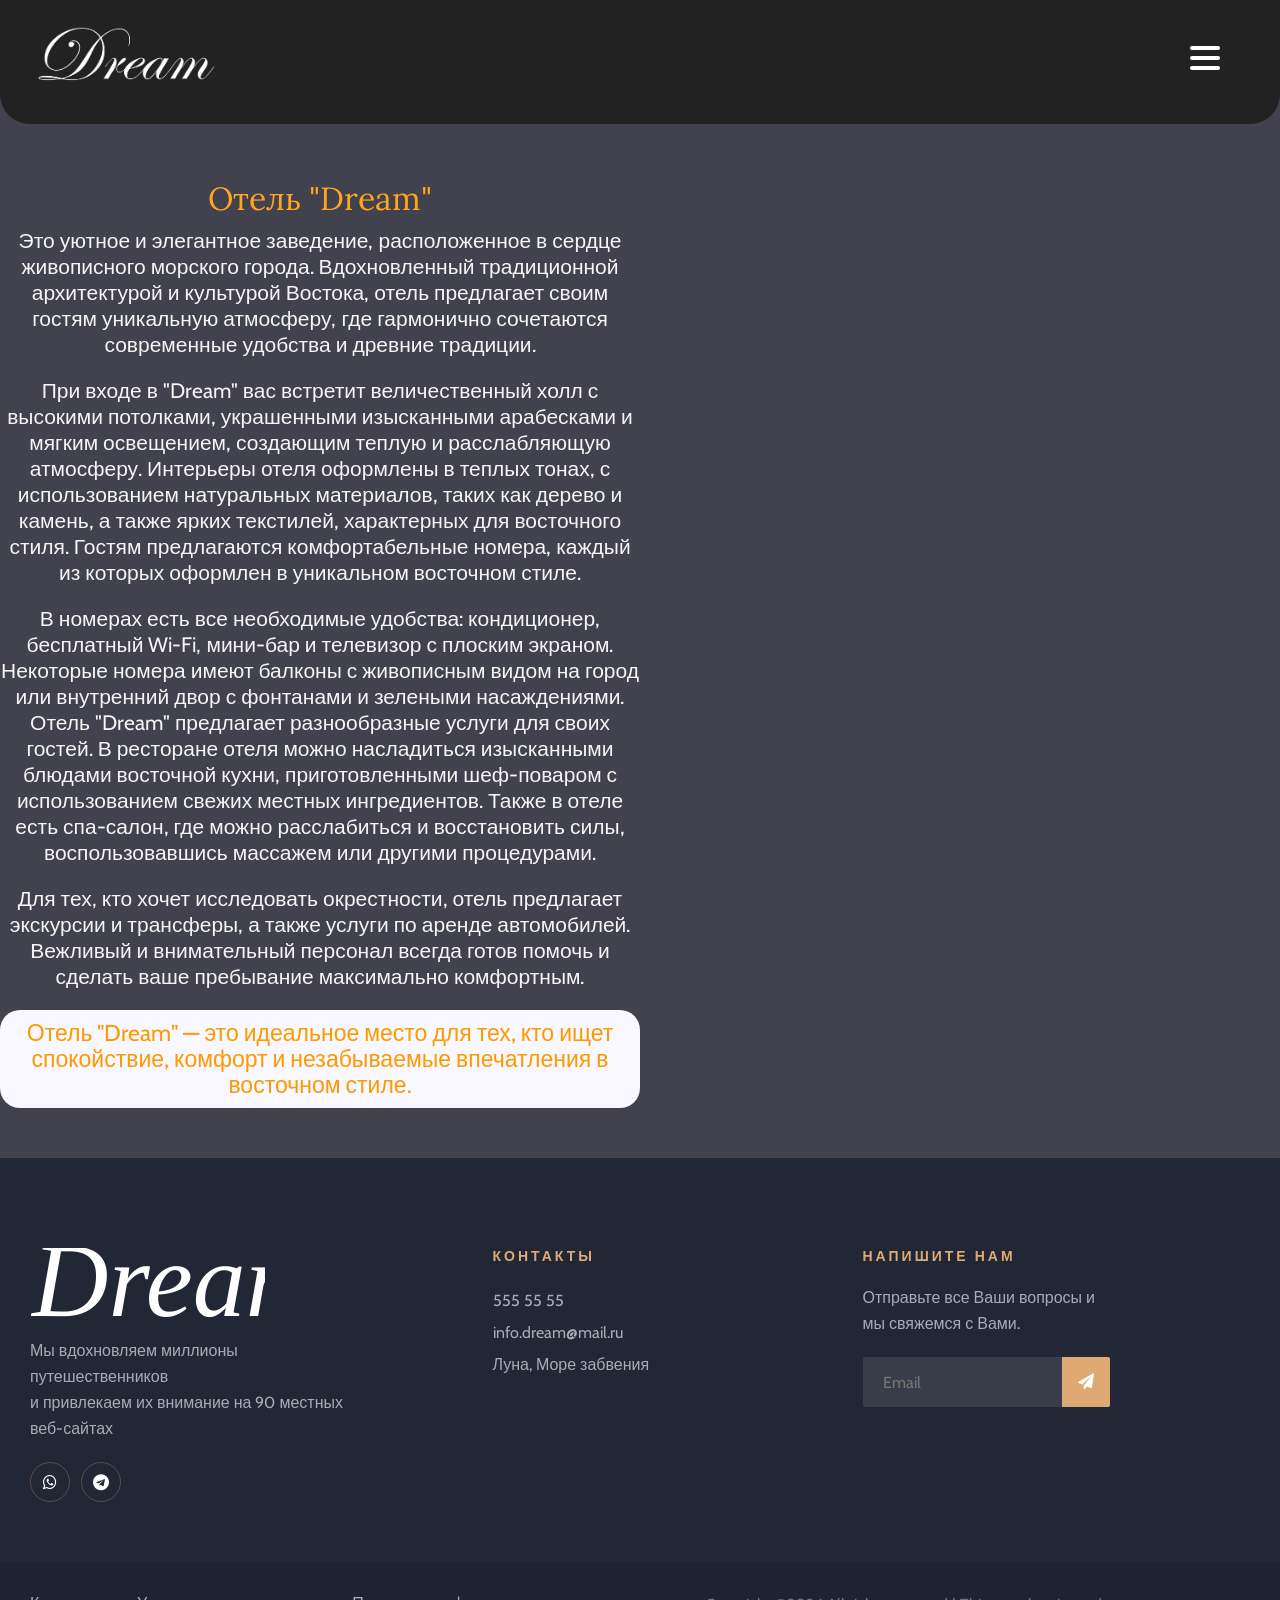
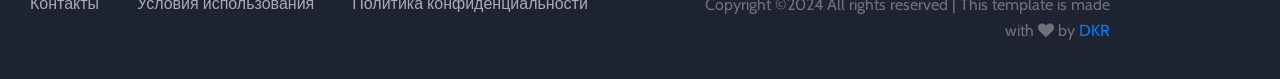
==== commit 5693610a: "rename home to index" ====
--- a/about_us.html
+++ b/about_us.html
@@ -46,7 +46,7 @@
                 <div class='menu-button'></div>
                 </label>
                  <ul class="menu_top">
-                    <li><a href="E:\Университет\Dream\home.html">Главная</a></li>
+                    <li><a href="E:\Университет\Dream\index.html">Главная</a></li>
                     <li><a href="E:\Университет\Dream\restaurants.html">Рестораны</a></li>
                     <li><a href="./rooms/rooms.html">Номера</a></li>
                  </ul>
@@ -76,7 +76,7 @@
                                                 <li><a href="./rooms/premium.html">Премиум</a></li>
                                             </ul>
                                         </li>
-                                        <li class="contact" style="padding-left: 55px;"><a href="E:\Университет\Dream\home.html">Главная</a></li>
+                                        <li class="contact" style="padding-left: 55px;"><a href="E:\Университет\Dream\index.html">Главная</a></li>
                                     </ul>
                                 </nav>
                             </div>
